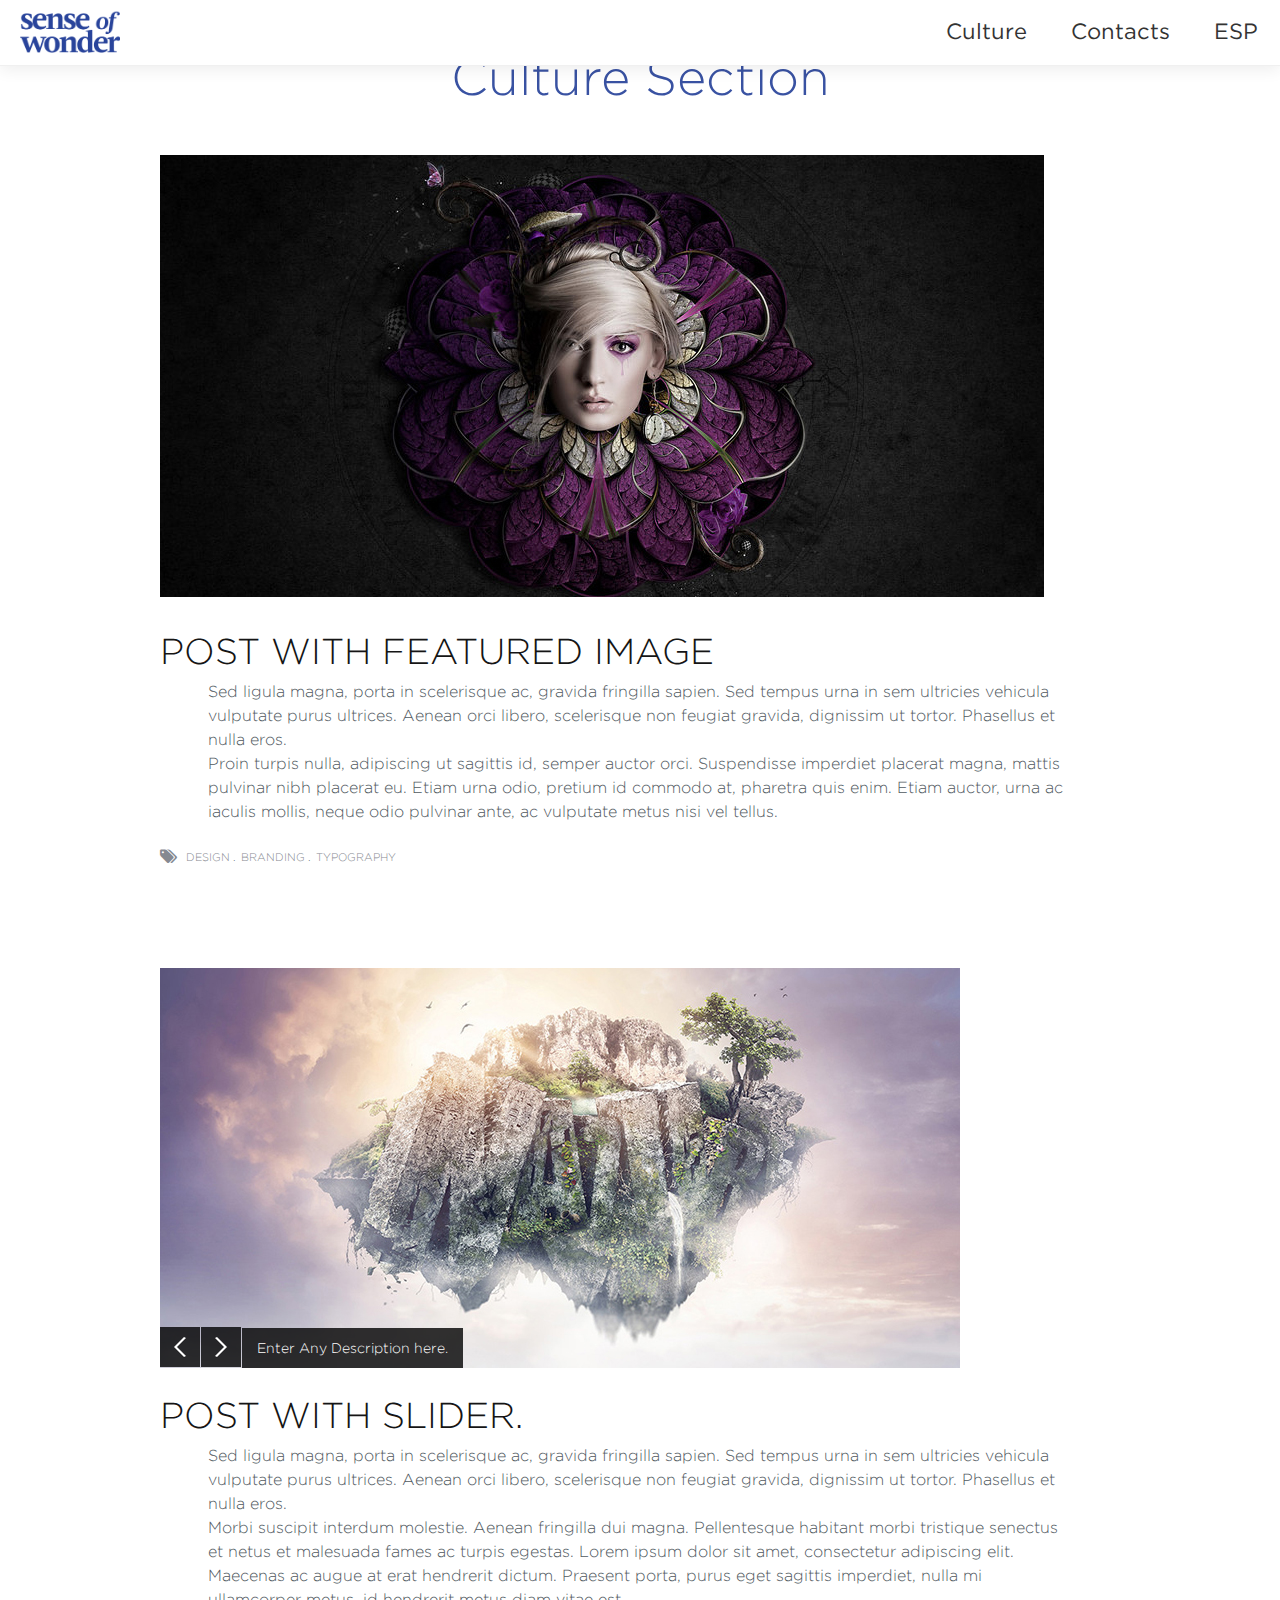
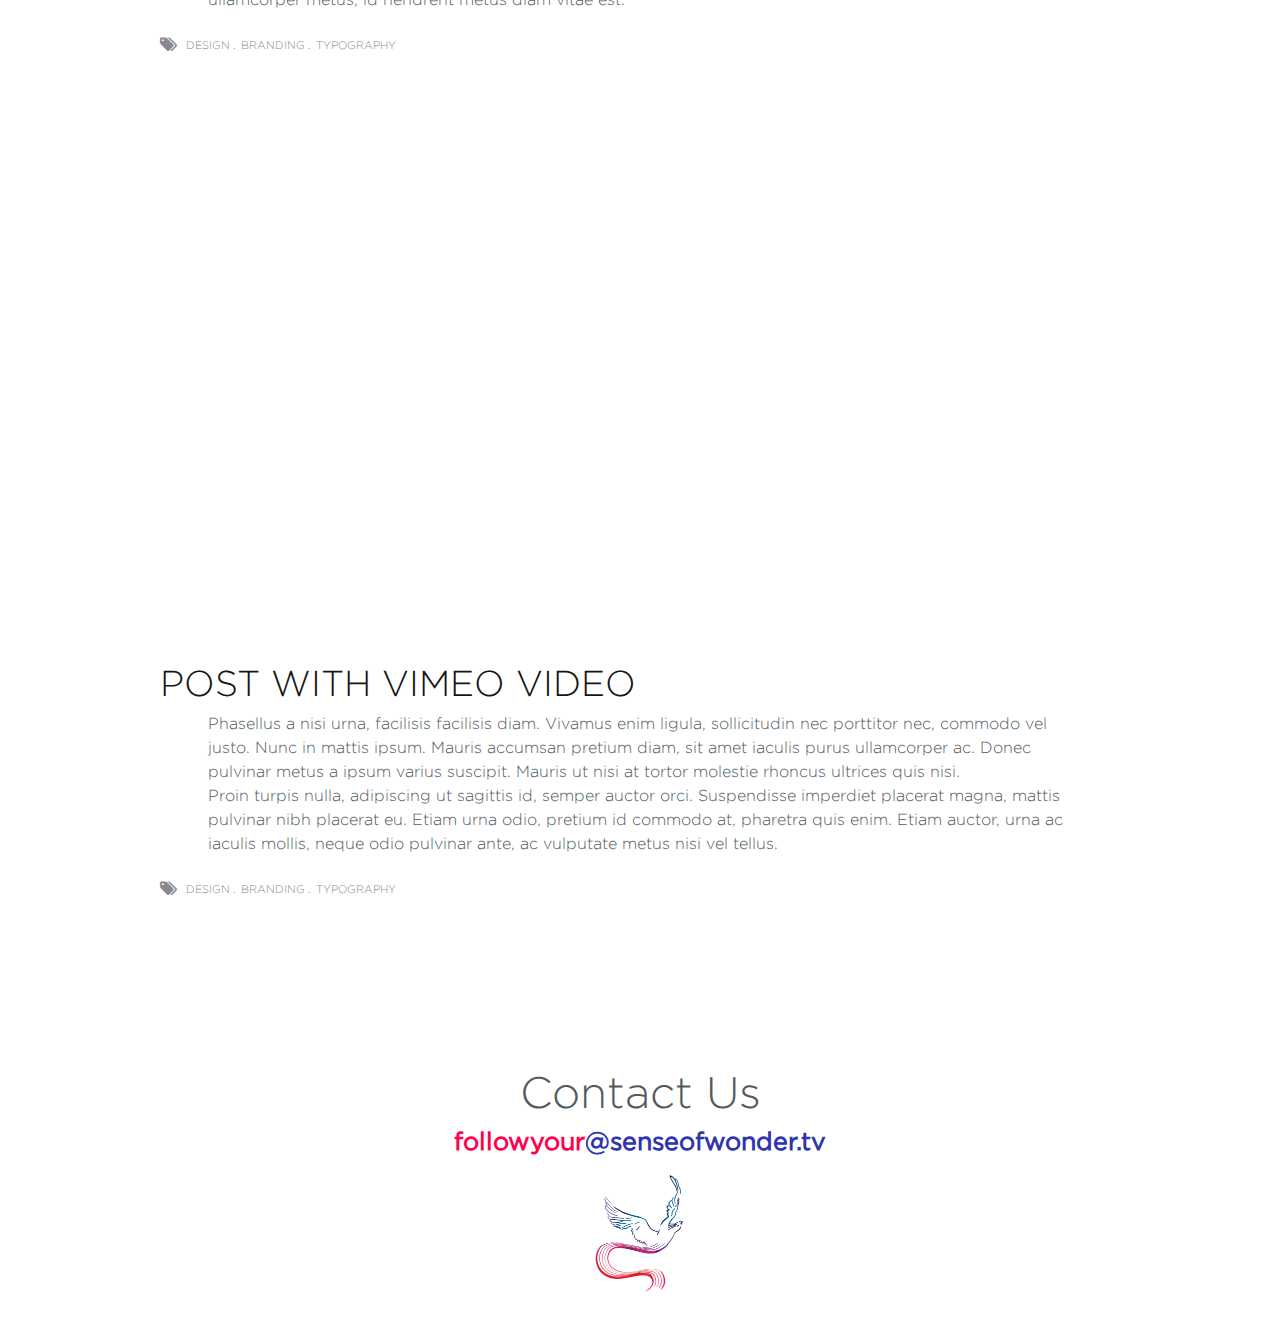
==== culture.html @ 4dbde171 "Adding assets for v2" ====
<!DOCTYPE HTML>
<!--[if lt IE 7]> <html class="no-js ie6 oldie" lang="en"> <![endif]-->
<!--[if IE 7]>    <html class="no-js ie7 oldie" lang="en"> <![endif]-->
<!--[if IE 8]>    <html class="no-js ie8 oldie" lang="en"> <![endif]-->
<!--[if gt IE 8]><!--> <html class="no-js" lang="en">  <!--<![endif]-->
	
	
	<head>
		
		<!-- META DATA -->
		<meta http-equiv="content-type" content="text/html;charset=UTF-8" />
		<meta charset="UTF-8">
		<title>Sense of Wonder</title>
		<meta name="viewport" content="width=device-width, initial-scale=1.0, maximum-scale=1.0, user-scalable=no"><link rel="shortcut icon" href="favicon.ico" type="image/x-icon">
		
		<!-- GOOGLE WEB FONTS INCLUDE -->
		<link href='http://fonts.googleapis.com/css?family=Oswald|Open+Sans:400,600' rel='stylesheet' type='text/css'>
		
		<!-- JARVIS THEME STYLESHEETS -->
		
		<link rel="stylesheet" href="css/skeleton.css" type="text/css">
		<link rel="stylesheet" href="css/reset.css" type="text/css">    
		<link rel="stylesheet" href="css/style.css" type="text/css">
		<link rel="stylesheet" href="css/social.css" type="text/css">             
		<link rel="stylesheet" href="css/flexslider.css" type="text/css">	
		<link rel="stylesheet" href="css/prettyPhoto.css" type="text/css" media="screen"/><!-- PrettyPhoto -->	
		<link rel="stylesheet" href="css/font-awesome.css" type="text/css"/><!-- PrettyPhoto -->  
		<link rel="stylesheet" href="css/shortcodes.css" type="text/css"/>    	
		<link rel="stylesheet" href="css/media.css"><!-- Media Queries -->
		<link rel="stylesheet" href="css/styles.css">
		<script src="js/responsive-nav.js"></script>
		
		
		
		
		
		
		<link id="layout_color" href="css/light.css" rel="stylesheet" type="text/css"/> 
		
		<link id="primary_color_scheme" href="css/colors/yellow.css" rel="stylesheet" type="text/css"/>      
		
		
		
		
	</head>
	
	<body class="multipage">
		
		<header>
			<div class="logo small">
				<a href="index.html"><img src="images/logo-header.png"  style="width:100px;     margin-top: 10px;   margin-bottom: 8px;" title="logo" alt="Logo"/></a>
			</div>
			<nav class="nav-collapse">
				<ul>
					<li class="menu-item"><a href="culture.html" data-scroll>Culture</a></li>
					<li class="menu-item"><a href="index.html#contact" data-scroll>Contacts</a></li>
					<li class="menu-item"><a href="#" data-scroll>ESP</a></li>
					
				</ul>
			</nav>
		</header>	
		
		<!-- START PAGE WRAP -->    
		
		<center><h1 style="margin-top:40px; margin-bottom:40px;color: #3952a2; font-size:50px;"> Culture Section</h1></center>
		
		
		<div class="container">		
			
			<div class="post">
				<div class="post-media">                   
					<a href="#"><img src="images/culture/blog1.jpg" alt="portfolio slider"></a>                    
				</div>
				
				<div class="post-title">
					<a href="blog-single.html">Post with Featured Image</a>
				</div>
				
				
				<div class="post-content">
					<p>Sed ligula magna, porta in scelerisque ac, gravida fringilla sapien. Sed tempus urna in sem ultricies vehicula vulputate purus ultrices. Aenean orci libero, scelerisque non feugiat gravida, dignissim ut tortor. Phasellus et nulla eros.</p>
					<p>Proin turpis nulla, adipiscing ut sagittis id, semper auctor orci. Suspendisse imperdiet placerat magna, mattis pulvinar nibh placerat eu. Etiam urna odio, pretium id commodo at, pharetra quis enim. Etiam auctor, urna ac iaculis mollis, neque odio pulvinar ante, ac vulputate metus nisi vel tellus.</p>
				</div>
				
				<div class="post-tags styled-list">
					<i class="icon-tags"></i>
					<ul>
						<li><a href="#">Design</a></li>
						<li><a href="#">Branding</a></li>
						<li><a href="#">Typography</a></li>
					</ul>
				</div>
				
			</div>
			
			
			<div class="post">
				<div class="post-media">                   
					<div class="flexslider">
						<ul class="slides">
							<li>
								<img src="images/culture/blog2.jpg" alt="portfolio slider" />
								<p class="flex-caption">Enter Any Description here.</p>
							</li>
							<li>
								<a href="#"><img src="images/blog/blog3.jpg" alt="portfolio slider" /></a>
								<p class="flex-caption">This image is wrapped in a link!</p>
							</li>
							<li>
								<img src="images/culture/blog4.jpg" alt="portfolio slider" />
							</li>
						</ul>
					</div>                     
				</div>                
				
				<div class="post-title">
					<a href="blog-single.html">Post with Slider.</a>
				</div>
				
				
				
				<div class="post-content">
					<p>Sed ligula magna, porta in scelerisque ac, gravida fringilla sapien. Sed tempus urna in sem ultricies vehicula vulputate purus ultrices. Aenean orci libero, scelerisque non feugiat gravida, dignissim ut tortor. Phasellus et nulla eros.</p>
					<p>Morbi suscipit interdum molestie. Aenean fringilla dui magna. Pellentesque habitant morbi tristique senectus et netus et malesuada fames ac turpis egestas. Lorem ipsum dolor sit amet, consectetur adipiscing elit. Maecenas ac augue at erat hendrerit dictum. Praesent porta, purus eget sagittis imperdiet, nulla mi ullamcorper metus, id hendrerit metus diam vitae est.</p>
				</div>
				
				<div class="post-tags">
					<i class="icon-tags"></i>
					<ul>
						<li><a href="#">Design</a></li>
						<li><a href="#">Branding</a></li>
						<li><a href="#">Typography</a></li>
					</ul>
				</div>
			</div>
			
			
			<div class="post">
				
				<div class="post-media">                   
					<iframe src="http://player.vimeo.com/video/56676680" frameborder="0" webkitallowfullscreen="" mozallowfullscreen="" allowfullscreen="" id="fitvid418701"></iframe>                     
				</div>                  
				<div class="post-title">
					<a href="blog-single.html">Post with Vimeo Video</a>
				</div>
				
				
				
				<div class="post-content">
					<p>Phasellus a nisi urna, facilisis facilisis diam. Vivamus enim ligula, sollicitudin nec porttitor nec, commodo vel justo. Nunc in mattis ipsum. Mauris accumsan pretium diam, sit amet iaculis purus ullamcorper ac. Donec pulvinar metus a ipsum varius suscipit. Mauris ut nisi at tortor molestie rhoncus ultrices quis nisi.</p>
					<p>Proin turpis nulla, adipiscing ut sagittis id, semper auctor orci. Suspendisse imperdiet placerat magna, mattis pulvinar nibh placerat eu. Etiam urna odio, pretium id commodo at, pharetra quis enim. Etiam auctor, urna ac iaculis mollis, neque odio pulvinar ante, ac vulputate metus nisi vel tellus.</p>
				</div>
				
				<div class="post-tags">
					<i class="icon-tags"></i>
					<ul>
						<li><a href="#">Design</a></li>
						<li><a href="#">Branding</a></li>
						<li><a href="#">Typography</a></li>
					</ul>
				</div>
			</div>	
			
		</div>
		
		
		
		
		
		
		<!-- START CONTACT SECTION -->
		<div id="contact" class="page">
			
			<div class="container">	
				<div class="row">	
					<div class="sixteen columns">            
						<!-- START TITLE -->	            
						<div class="title">
							<h2>Contact Us</h2>
							<div class="subtitle">
							<a href="mailto:followyour@senseofwonder.tv" target="_blank" <span style="color:#ff004b;">followyour</span><span style="color:#2f35ad;">@senseofwonder.tv</span></a>
						</div><!-- END SUBTITLE -->
					</div><!-- END TITLE -->  	
					
				</div><!-- END SIXTEEN COLUMNS -->  
			</div><!-- END ROW -->         
		</div><!-- END CONTAINER -->  	
		<!-- START LOGO -->	
		
		<img src="images/fenix.png"  style="width:100px; margin-top:-25px; margin-bottom:30px;"  />
		
		<!-- END LOGO -->
	</div><!-- END CONTAINER -->
	
</div>
<!-- END CONTACT SECTION -->		


</div><!-- END PAGE WRAP -->


<!-- END THEME PANEL -->       

<!-- JARVIS THEME SCRIPTS -->
<script type="text/javascript" src="ajax.googleapis.com/ajax/libs/jquery/1.8.2/jquery.min.js"></script>         
<script type="text/javascript" src="js/jquery.tweet.js"></script>         
<script type="text/javascript" src="js/jquery.form.js"></script>
<script type="text/javascript" src="js/jquery.queryloader2.js"></script>        
<script type="text/javascript" src="js/modernizr-2.6.2.min.js"></script>  
<script type="text/javascript" src="js/jquery.fitvids.js"></script>  
<script type="text/javascript" src="js/jquery.appear.js"></script>  
<script type="text/javascript" src="js/jquery.slabtext.min.js"></script>   
<script type="text/javascript" src="js/jquery.fittext.js"></script>   
<script type="text/javascript" src="js/jquery.easing.min.js"></script>
<script type="text/javascript" src="js/jquery.parallax-1.1.3.js"></script>
<script type="text/javascript" src="js/jquery.prettyPhoto.js"></script>
<script type="text/javascript" src="js/jquery.sticky.js"></script>
<script type="text/javascript" src="js/selectnav.min.js"></script>    
<script type="text/javascript" src="js/SmoothScroll.js"></script>   
<script type="text/javascript" src="js/jquery.flexslider-min.js"></script>    
<script type="text/javascript" src="js/isotope.js"></script>    
<script type="text/javascript" src="js/bootstrap-modal.js"></script>   
<script type="text/javascript" src="js/shortcodes.js"></script>     
<script type="text/javascript" src="js/scripts.js"></script>    
<script type="text/javascript" src="js/i18next.js"></script>  

<script src="js/fastclick.js"></script>
<script src="js/scroll.js"></script>
<script src="js/fixed-responsive-nav.js"></script>



</body>



</html>
---- css/skeleton.css ----
/*
* Skeleton V1.2
* Copyright 2011, Dave Gamache
* www.getskeleton.com
* Free to use under the MIT license.
* http://www.opensource.org/licenses/mit-license.php
* 6/20/2012
*/


/* Table of Contents
==================================================
    #Base 960 Grid
    #Tablet (Portrait)
    #Mobile (Portrait)
    #Mobile (Landscape)
    #Clearing */



/* #Base 960 Grid
================================================== */

    .container                                  { position: relative; width: 960px; margin: 0 auto; padding: 0; }
    .container .column,
    .container .columns                         { float: left; display: inline; margin-left: 10px; margin-right: 10px; }
    .row                                        { margin-bottom: 20px; }

    /* Nested Column Classes */
    .column.alpha, .columns.alpha               { margin-left: 0; }
    .column.omega, .columns.omega               { margin-right: 0; }

    /* Base Grid */
    .container .one.column,
    .container .one.columns                     { width: 40px;  }
    .container .two.columns                     { width: 100px; }
    .container .three.columns                   { width: 160px; }
    .container .four.columns                    { width: 220px; }
    .container .five.columns                    { width: 280px; }
    .container .six.columns                     { width: 340px; }
    .container .seven.columns                   { width: 400px; }
    .container .eight.columns                   { width: 460px; }
    .container .nine.columns                    { width: 520px; }
    .container .ten.columns                     { width: 580px; }
    .container .eleven.columns                  { width: 640px; }
    .container .twelve.columns                  { width: 700px; }
    .container .thirteen.columns                { width: 760px; }
    .container .fourteen.columns                { width: 820px; }
    .container .fifteen.columns                 { width: 880px; }
    .container .sixteen.columns                 { width: 940px; }

    .container .one-third.column                { width: 300px; }
    .container .two-thirds.column               { width: 620px; }

    /* Offsets */
    .container .offset-by-one                   { padding-left: 60px;  }
    .container .offset-by-two                   { padding-left: 120px; }
    .container .offset-by-three                 { padding-left: 180px; }
    .container .offset-by-four                  { padding-left: 240px; }
    .container .offset-by-five                  { padding-left: 300px; }
    .container .offset-by-six                   { padding-left: 360px; }
    .container .offset-by-seven                 { padding-left: 420px; }
    .container .offset-by-eight                 { padding-left: 480px; }
    .container .offset-by-nine                  { padding-left: 540px; }
    .container .offset-by-ten                   { padding-left: 600px; }
    .container .offset-by-eleven                { padding-left: 660px; }
    .container .offset-by-twelve                { padding-left: 720px; }
    .container .offset-by-thirteen              { padding-left: 780px; }
    .container .offset-by-fourteen              { padding-left: 840px; }
    .container .offset-by-fifteen               { padding-left: 900px; }



/* #Tablet (Portrait)
================================================== */

    /* Note: Design for a width of 768px */

    @media only screen and (min-width: 768px) and (max-width: 959px) {
        .container                                  { width: 768px; }
        .container .column,
        .container .columns                         { margin-left: 10px; margin-right: 10px;  }
        .column.alpha, .columns.alpha               { margin-left: 0; margin-right: 10px; }
        .column.omega, .columns.omega               { margin-right: 0; margin-left: 10px; }
        .alpha.omega                                { margin-left: 0; margin-right: 0; }

        .container .one.column,
        .container .one.columns                     { width: 28px; }
        .container .two.columns                     { width: 76px; }
        .container .three.columns                   { width: 124px; }
        .container .four.columns                    { width: 172px; }
        .container .five.columns                    { width: 220px; }
        .container .six.columns                     { width: 268px; }
        .container .seven.columns                   { width: 316px; }
        .container .eight.columns                   { width: 364px; }
        .container .nine.columns                    { width: 412px; }
        .container .ten.columns                     { width: 460px; }
        .container .eleven.columns                  { width: 508px; }
        .container .twelve.columns                  { width: 556px; }
        .container .thirteen.columns                { width: 604px; }
        .container .fourteen.columns                { width: 652px; }
        .container .fifteen.columns                 { width: 700px; }
        .container .sixteen.columns                 { width: 748px; }

        .container .one-third.column                { width: 236px; }
        .container .two-thirds.column               { width: 492px; }

        /* Offsets */
        .container .offset-by-one                   { padding-left: 48px; }
        .container .offset-by-two                   { padding-left: 96px; }
        .container .offset-by-three                 { padding-left: 144px; }
        .container .offset-by-four                  { padding-left: 192px; }
        .container .offset-by-five                  { padding-left: 240px; }
        .container .offset-by-six                   { padding-left: 288px; }
        .container .offset-by-seven                 { padding-left: 336px; }
        .container .offset-by-eight                 { padding-left: 384px; }
        .container .offset-by-nine                  { padding-left: 432px; }
        .container .offset-by-ten                   { padding-left: 480px; }
        .container .offset-by-eleven                { padding-left: 528px; }
        .container .offset-by-twelve                { padding-left: 576px; }
        .container .offset-by-thirteen              { padding-left: 624px; }
        .container .offset-by-fourteen              { padding-left: 672px; }
        .container .offset-by-fifteen               { padding-left: 720px; }
    }


/*  #Mobile (Portrait)
================================================== */

    /* Note: Design for a width of 320px */

    @media only screen and (max-width: 767px) {
        .container { width: 300px; }
        .container .columns,
        .container .column { margin: 0; }
        .container .one.column,
        .container .one.columns,
        .container .two.columns,
        .container .three.columns,
        .container .four.columns,
        .container .five.columns,
        .container .six.columns,
        .container .seven.columns,
        .container .eight.columns,
        .container .nine.columns,
        .container .ten.columns,
        .container .eleven.columns,
        .container .twelve.columns,
        .container .thirteen.columns,
        .container .fourteen.columns,
        .container .fifteen.columns,
        .container .sixteen.columns,
        .container .one-third.column,
        .container .two-thirds.column  { width: 300px; }

        /* Offsets */
        .container .offset-by-one,
        .container .offset-by-two,
        .container .offset-by-three,
        .container .offset-by-four,
        .container .offset-by-five,
        .container .offset-by-six,
        .container .offset-by-seven,
        .container .offset-by-eight,
        .container .offset-by-nine,
        .container .offset-by-ten,
        .container .offset-by-eleven,
        .container .offset-by-twelve,
        .container .offset-by-thirteen,
        .container .offset-by-fourteen,
        .container .offset-by-fifteen { padding-left: 0; }

    }


/* #Mobile (Landscape)
================================================== */

    /* Note: Design for a width of 480px */

    @media only screen and (min-width: 480px) and (max-width: 767px) {
        .container { width: 420px; }
        .container .columns,
        .container .column { margin: 0; }

        .container .one.column,
        .container .one.columns,
        .container .two.columns,
        .container .three.columns,
        .container .four.columns,
        .container .five.columns,
        .container .six.columns,
        .container .seven.columns,
        .container .eight.columns,
        .container .nine.columns,
        .container .ten.columns,
        .container .eleven.columns,
        .container .twelve.columns,
        .container .thirteen.columns,
        .container .fourteen.columns,
        .container .fifteen.columns,
        .container .sixteen.columns,
        .container .one-third.column,
        .container .two-thirds.column { width: 420px; }
    }


/* #Clearing
================================================== */

    /* Self Clearing Goodness */
    .container:after { content: "\0020"; display: block; height: 0; clear: both; visibility: hidden; }

    /* Use clearfix class on parent to clear nested columns,
    or wrap each row of columns in a <div class="row"> */
    .clearfix:before,
    .clearfix:after,
    .row:before,
    .row:after {
      content: '\0020';
      display: block;
      overflow: hidden;
      visibility: hidden;
      width: 0;
      height: 0; }
    .row:after,
    .clearfix:after {
      clear: both; }
    .row,
    .clearfix {
      zoom: 1; }

    /* You can also use a <br class="clear" /> to clear columns */
    .clear {
      clear: both;
      display: block;
      overflow: hidden;
      visibility: hidden;
      width: 0;
      height: 0;
    }
---- css/style.css ----
@import url(http://fonts.googleapis.com/css?family=Open+Sans:300italic,400italic,600italic,700italic,800italic,400,300,700,800);
/*--------------------------------------------------------
	Resets
--------------------------------------------------------*/
html, body {
	height: 100%;
}
html, body, div, span, applet, object, iframe, h1, h2, h3, h4, h5, h6, p, blockquote, pre, a, abbr, acronym, address, big, cite, code, del, dfn, em, img, ins, kbd, q, s, samp, small, strike, strong, sub, sup, tt, var, b, u, i, center, dl, dt, dd, ol, ul, li, fieldset, form, label, legend, table, caption, tbody, tfoot, thead, tr, th, td, article, aside, canvas, details, embed, figure, figcaption, footer, header, hgroup, menu, nav, output, ruby, section, summary, time, mark, audio, video {
	margin: 0;
	padding: 0;
	border: 0;
	font-size: 100%;
	font: inherit;
	vertical-align: baseline;
}
article, aside, details, figcaption, figure, footer, header, hgroup, menu, nav, section {
	display: block;
}
body {
	line-height: 1.5;
}
ol, ul {
	list-style: none;
}
blockquote, q {
	quotes: none;
}
blockquote:before, blockquote:after, q:before, q:after {
	content: '';
	content: none;
}
table {
	border-collapse: collapse;
	border-spacing: 0;
}
/*--------------------------------------------------------
	BEGIN THEME STYLESHEET
--------------------------------------------------------*/
@font-face {
	font-family: 'BebasNeueRegular';
	src: url('../fonts/BebasNeue-webfont.eot');
	src: url('../fonts/BebasNeue-webfontd41d.eot?#iefix') format('embedded-opentype'), url('../fonts/BebasNeue-webfont.woff') format('woff'), url('../fonts/BebasNeue-webfont.ttf') format('truetype'), url('../fonts/BebasNeue-webfont.svg#BebasNeueRegular') format('svg');
	font-weight: normal;
	font-style: normal;
}


/********************	FONTS	********************/
@font-face {
	font-family:'Gotham-Thin';
	src: url('../fonts/Gotham-Thin.eot');
	src: local('☺'), url('../fonts/Gotham-Thin.woff') format('woff'), url('../fonts/Gotham-Thin.ttf') format('truetype'), url('../fonts/Gotham-Thin.svg') format('svg');
	font-weight: normal;
	font-style: normal;
}
@font-face {
	font-family:'Gotham-ThinItalic';
	src: url('../fonts/Gotham-ThinItalic.eot');
	src: local('☺'), url('../fonts/Gotham-ThinItalic.woff') format('woff'), url('../fonts/Gotham-ThinItalic.ttf') format('truetype'), url('../fonts/Gotham-ThinItalic.svg') format('svg');
	font-weight: normal;
	font-style: normal;
}

@font-face {
	font-family:'Gotham-Light';
	src: url('../fonts/Gotham-Light.eot');
	src: local('☺'), url('../fonts/Gotham-Light.woff') format('woff'), url('../fonts/Gotham-Light.ttf') format('truetype'), url('../fonts/Gotham-Light.svg') format('svg');
	font-weight: normal;
	font-style: normal;
}
@font-face {
	font-family:'Gotham-LightItalic';
	src: url('../fonts/Gotham-LightItalic.eot');
	src: local('☺'), url('../fonts/Gotham-LightItalic.woff') format('woff'), url('../fonts/Gotham-LightItalic.ttf') format('truetype'), url('../fonts/Gotham-LightItalic.svg') format('svg');
	font-weight: normal;
	font-style: normal;
}
@font-face {
	font-family:'Gotham-Book';
	src: url('../fonts/Gotham-Book.eot');
	src: local('☺'), url('../fonts/Gotham-Book.woff') format('woff'), url('../fonts/Gotham-Book.ttf') format('truetype'), url('../fonts/Gotham-Book.svg') format('svg');
	font-weight: normal;
	font-style: normal;
}

@font-face {
	font-family:'Gotham-Medium';
	src: url('../fonts/Gotham-Medium.eot');
	src: local('☺'), url('../fonts/Gotham-Medium.woff') format('woff'), url('../fonts/Gotham-Medium.ttf') format('truetype'), url('../fonts/Gotham-Medium.svg') format('svg');
	font-weight: normal;
	font-style: normal;
}

}
@font-face {
	font-family:'Gotham-Bold';
	src: url('../fonts/Gotham-Bold.eot');
	src: local('☺'), url('fonts/Gotham-Bold.woff') format('woff'), url('fonts/Gotham-Bold.ttf') format('truetype'), url('fonts/Gotham-Bold.svg') format('svg');
	font-weight: normal;
	font-style: normal;
}




::-moz-selection {
	background: #ff004b;
	color: white;
}
::selection {
	background: #ff004b;
	color: white;
}
a, a:visited, a:hover {
	outline: none;
}
body {
	background: white;
	font-family:'Gotham-Light';
	font-weight: 300;
	color: #515A5F;
	-webkit-font-smoothing: antialiased;
	-webkit-text-size-adjust: 100%;
	overflow-x: hidden;
}
.embed-container {
	position: relative;
	padding-bottom: 56.25%; /* 16/9 ratio */
	padding-top: 30px; /* IE6 workaround*/
	height: 0;
	overflow: hidden;
}
.embed-container iframe, .embed-container object, .embed-container embed {
	position: absolute;
	top: 0;
	left: 0;
	width: 100%;
	height: 100%;
}
img.responsive {
	width: 100%;
	height: auto;
}
.hidden {
	display: none;
}
em {
	font-style: italic;
}
strong {
	font-weight: bold;
}
small {
	font-size: 80%;
}
hr {
	border: solid #eeeeee;
	border-width: 1px 0 0;
	clear: both;
	margin: 10px 0 30px;
	height: 0;
}
pre {
	height: auto;
	font-family: Consolas, monospace;
	border: 1px solid #f0f0f0;
	background: #fafafa;
	padding: 10px 20px;
	-moz-border-radius: 2px;
	-webkit-border-radius: 2px;
	border-radius: 2px;
	margin: 0 0 20px 0;
	overflow-x: auto;
}
.hidden {
	display: none !important
}
.responsive img, .responsive iframe, .responsive object, .responsive embed {
	width: 100%;
	width: 100%;
	height: auto;
}
/*==== Anchor Links ====*/
img {
	max-width: 100%;
	height: auto;
}
a {
	color: #ff004b;
	text-decoration: none;
	outline: 0;
	-webkit-transition: all 0.2s ease;
	-moz-transition: all 0.2s ease;
	-ms-transition: all 0.2s ease;
	-o-transition: all 0.2s ease;
	transition: all 0.2s ease;
}
.highlight {
	color:#ff2365;;
}
a:hover, a:focus {
	color: #666666;
}
a:focus {
	outline: none;
	outline-offset: 0;
}
p a, p a:visited {
	line-height: inherit
}
/*==== Lists ====*/
ul, ol {
	margin-bottom: 20px
}
ul {
	list-style: none;
}
ul.styled-list {
	padding: 0;
}
ol, ul {
	margin: 0;
	padding: 0 0 0 30px;
}
ol {
	list-style: decimal
}
ul li ul, ol li ul, ol li ul, ol li ol {
	margin-bottom: 0
}
.left {
	float: left;
}
.right {
	float: right;
}
.alignleft {
	text-align: left;
}
.alignright {
	text-align: right;
}
.aligncenter {
	text-align: center;
	display: block;
}
/*--------------------------------------------------------
	/* TYPOGRAPHY
--------------------------------------------------------*/

h1, h2, h3, h4, h5, h6 {
	
	font-weight: 400;
	margin-bottom: 10px;
}
body #load {
	width: 100%;
	height: 100%;
	position: fixed;
	overflow: hidden;
	z-index: 1001;
	background-color: #ffffff;
}
#qLpercentage {
	font-family:'Gotham-Light';
	font-size: 60px !important;
	line-height: 1;
}
h1 {
	font-family: font-family:'Gotham-Light';
	font-size: 80px;
	
	position: relative;
	margin-bottom: 0px;
}
h2 {
	font-family: font-family:'Gotham-Light';
	font-size: 44px;
	
	position: relative;
}
h3 {
	font-family: font-family:'Gotham-Light';
	font-size: 30px;
}
h4 {
	font-family: 'Gotham-Light';
	font-size: 22px;
}
h5 {
	font-family: 'Gotham-Light';
	font-size: 20px;
}
h6 {
	font-family: 'Gotham-Light';
	font-size: 18px;
}
p {
	margin-bottom: 10px;
}
p.lead {
	font-family: 'Gotham-Light';
	font-size: 16px;
	line-height: 1.2;
	padding: 0;
	margin-bottom: 20px;
	position: relative;
	z-index: 1;
	font-weight: 600;
}
/*--------------------------------------------------------
	/* MENU STYLING
--------------------------------------------------------*/

nav {
	width: 100%;
	position: relative;
	z-index: 1000;
	opacity: 0;
	filter: alpha(opacity=0);
}
body.multipage nav {
	opacity: 1;
	filter: alpha(opacity=100);
}
/*== DARK NAVIGATION ==*/
nav.dark {
	background: #151515;
	border-bottom: 1px solid #000000;	
}
/*== LIGHT NAVIGATION ==*/
nav.light {
	background: #ffffff;
	box-shadow: 0px 4px 15px rgba(0,0,0,0.07);
	border-bottom: 1px solid #f0f0f0;
	transition: all 0.5s;
	-moz-transition: all 0.5s;
	-webkit-transition: all 0.5s;
	-o-transition: all 0.5s;
}
nav.light.sticky {
	background: #ffffff;
	background: rgba(255,255,255,0.95);
}


/*== TRANSPARENT NAVIGATION ==*/
nav.transparent {
	background: transparent;
	border-bottom: 1px solid transparent;	
	box-shadow: none;
	position:fixed;
	width:100%;
	top:0;	
}

nav.transparent a {
	color:#ffffff;
}

nav.transparent.scroll {
	background: #ffffff;
	background: rgba(255,255,255,0.95);
}
nav.transparent.scroll a {
	color: #515A5F;
}


nav .container .four.columns {
	float: left;
	width: auto
}
nav .container .twelve.columns {
	float: right;
	width: auto
}
.main-menu, .logo {
	height: 50px;
	display: table-cell;
	vertical-align: middle;
}
.main-menu.large, .logo.large {
	height: 80px;
}
.logo a {
	display: block;
	margin: auto;
}
.main-menu li {
	display: inline;
	margin-left: 30px;
}
.main-menu a {
	font-family:'Gotham-Book';
	font-size: 22px;
	color: white;
	text-decoration: none;
	
}
nav.light .main-menu a {
	color: inherit;
}
nav.light .main-menu a:hover, nav.dark .main-menu a:hover {
	color: #ff004b;
	transition: color 0.5s;
	-moz-transition: color 0.5s;
	-webkit-transition: color 0.5s;
	-o-transition: color 0.5s;
}
nav.light .main-menu li.active a, nav.dark .main-menu li.active a {
	color: #ff004b;
}
.main-menu a i {
	margin-right: 3px;
	font-size: 22px;
}
/*== ICONIC NAVIGATION ==*/
.main-menu.iconic li {
	margin-left: 40px;
}
.main-menu.iconic a {
	display: inline-block;
}
.main-menu.iconic a i {
	font-size: 25px;
	display: block;
	text-align: center;
	margin: 8px auto 4px;
}
.selectnav {
	display: none;
}

/*-----------------------------------------------------------------------------------*/
/*	HOME 1 STYLING
/*-----------------------------------------------------------------------------------*/
.home-text-wrapper {
	display: table-cell;
	vertical-align: middle;
	margin: auto;
}

.home1 .slabtextdone {
	color: #ffffff;
}
.home1 .slabtextdone .slabtext.second-child {
	background: #ff004b;
	padding: 15px 10px 0;
	display: inline-block;
	width: auto;
	margin-left: -10px;
	color: #000000;
	margin-bottom: 10px;
}
.home1.home-gradient .slabtextdone .slabtext.second-child {
	background: none;
}
/*-----------------------------------------------------------------------------------*/
/*	HOME 2 STYLING
/*-----------------------------------------------------------------------------------*/

.home-slide .home-slide-content {
	font-family: font-family:'Gotham-Light';
	font-size: 90px;
	text-transform: uppercase;
	position: relative;
	margin-bottom: 0px;
	text-align: center;
	line-height: 1;
}
.home-parallax .home-slide-content {
	padding: 55px 10px 50px;	
	background: rgba(0, 0, 0, 0.3);
	-ms-filter:progid:DXImageTransform.Microsoft.gradient(startColorstr=#4C000000, endColorstr=#4C000000);
	filter:progid:DXImageTransform.Microsoft.gradient(startColorstr=#4C000000, endColorstr=#4C000000);	
	color: #ffffff;
}
.home-gradient .home-slide-content {
	color: #ffffff;
}
.home-gradient .highlight {
	color: inherit;
}
/*-----------------------------------------------------------------------------------*/
/*	HOME 3 STYLING
/*-----------------------------------------------------------------------------------*/

.home3 .home-text-wrapper .container {
	width: 500px;
	height: 500px;
	border-radius: 50%;
	background: rgba(0, 0, 0, 0.81);
	text-align: center;
	-webkit-transition: all 0.4s ease-in-out;
	-moz-transition: all 0.3s ease;
	-o-transition: all 0.3s ease;
	transition: all 0.3s ease;
	box-shadow: 0px 0px 0px 10px rgba(255, 255, 255, 0.24);
	overflow: hidden;
}

.home3 .home-text-wrapper .container.no-safari {
	-webkit-backface-visibility: hidden;
	backface-visibility: hidden;
}
.home3 .home-quote {
	-webkit-transition: all 0.3s ease-in-out;
	-moz-transition: all 0.3s ease-in-out;
	-o-transition: all 0.3s ease-in-out;
	-ms-transition: all 0.3s ease-in-out;
	transition: all 0.3s ease-in-out;
	display: table-cell;
	vertical-align: middle;
	height: inherit;
	text-align: center;
	width: inherit;
	overflow: hidden;
	color: white;
}
.home3 .slabtextdone {
	color: #ffffff;
}
.home3 .slabtextdone .slabtext.second-child {
	display: inline-block;
	width: auto;
	color: #ff004b;
	text-shadow: none;
	overflow: hidden;
}
.home3 .home-text-wrapper .container:hover {
	-webkit-transform: scale(1.09);
	-moz-transform: scale(1.09);
	-o-transform: scale(1.09);
	-ms-transform: scale(1.09);
	transform: scale(1.09);
	box-shadow: 0px 0px 0px 15px rgba(255, 255, 255, 0.24);
	-webkit-transform-style: preserve-3d;
	overflow: hidden;
}
.home3#home h1 {
	font-size: 30px;
	overflow: hidden;
	margin: 0 50px;
}
/*-----------------------------------------------------------------------------------*/
/*	HOME 4 STYLING
/*-----------------------------------------------------------------------------------*/

.home4 .slabtextdone {
	text-shadow: none;
}
.home4 .home-quote {
	padding: 10px 10px 0;
	background: rgba(255, 255, 255, 0.63);
	-ms-filter:progid:DXImageTransform.Microsoft.gradient(startColorstr=#4Cffffff, endColorstr=#4Cffffff);
	filter:progid:DXImageTransform.Microsoft.gradient(startColorstr=#4Cffffff, endColorstr=#4Cffffff);	
	box-shadow: 0px 0px 0px 10px rgba(255, 255, 255, 0.32);
	-webkit-transition: all 0.3s ease-in-out;
	-moz-transition: all 0.3s ease-in-out;
	-o-transition: all 0.3s ease-in-out;
	-ms-transition: all 0.3s ease-in-out;
	transition: all 0.3s ease-in-out;
}
.home4.home-gradient .home-quote {
	background: #ffffff;
}
.home4 .home-quote:hover {
	box-shadow: 0px 0px 0px 20px rgba(255, 255, 255, 0.32);
}
.home4 .slabtextdone .slabtext.second-child {
	background: #ff004b;
	padding: 15px 10px 0;
	display: inline-block;
	width: auto;
	margin-left: -10px;
	color: #ffffff;
}
/*-----------------------------------------------------------------------------------*/
/*	HOME 5 STYLING
/*-----------------------------------------------------------------------------------*/

#home.home-fullscreenslider {
	background: url(../images/pattern.png);
	position: relative;
	overflow: hidden;
	height: 100%;
}
#home.home-fullscreenslider .container {
	height: 100%;
}
/*--------------------------------------------------------
	/* PARALLAX STYLING
--------------------------------------------------------*/
.parallax {
	width: 100%;
	height: 400px;
	position: relative;
	overflow: hidden;
	background: #f8f8f8;
	color: #ffffff;
	z-index:0;
}
.parallax .container {
	display: table;
	overflow:hidden;
}
.parallax .parallax-content, .parallax .overlay {
	height: 400px;
}
.parallax-content {
	display: table-cell;
	vertical-align: middle;
	text-align: center;
	overflow:hidden;
}
.overlay {
	background: url(../images/pattern.png);
	width: 100%;
	position: absolute;
	overflow:hidden;
}
.parallax-bg {
	width: 100%;
	height: 100%;
	margin: 0 auto;
	position: absolute;
	background-size: cover;
	background-attachment: fixed;
	background-repeat: repeat-y;
	background-position: top center;
}
/*--------------------------------------------------------
	/* PARALLAX SECTION 1
--------------------------------------------------------*/
.bg1 {
	background-image: url(../images/parallax/parallax1.jpg);
}
p.quote {
	font-family: font-family:'Gotham-Light';
	font-size: 48px;
	line-height: 1;
	margin-bottom: 20px;
	color: white;
	text-align: center;
	text-transform: uppercase;
	z-index: 200;
	margin: 0 5%;
}
.quote i {
	font-size: 25px;
	display: inline-table;
	vertical-align: top;
	margin: 0 5px;
}
.parallax .quote i {
	color: #ff004b;
}
.quote-author {
	height: 24px;
	width: auto;
	font-size: 17px;
	font-weight: 600;
	color: #ffffff;
	position: relative;
	margin-top: 25px;
	z-index: 200;
	font-style: italic;
	text-align: center;
}
/*--------------------------------------------------------
	/* PARALLAX SECTION 2
--------------------------------------------------------*/

.bg2 {
	background-image: url(../images/parallax/parallax2.jpg);
}
.twitter-slider {
	width: 85%;
	margin: 0 auto !important;
}
#twitter-feed {
	text-align: center;
	padding: 10px 0;
}
#twitter-feed li {
	margin-bottom: 20px;
	
}
.twitter-feed-icon i {
	font-size: 22px;
	width: 23px;
	color: #ffffff;
	display: inline-block;
	padding: 17px;
	background: #ff004b;
	border-radius: 50%;
	box-shadow: 0px 0px 0px 4px rgb(255, 255, 255);
}
.twitter-author {
	text-transform: uppercase;
	font-family: font-family:'Gotham-Light';
	font-size: 25px;
}
#twitter-feed ul.slides > li {
	font-family: 'Oswald', sans-serif;
	font-size: 20px;
	color: #ffffff;
	line-height: 1.4;
	margin: 5px auto 30px;
	padding: 15px 0;
	border-top: 1px solid rgba(255, 255, 255, 0.30);
	border-bottom: 1px solid rgba(255, 255, 255, 0.30);
}

.twitter#twitter-feed {
	text-align: left;
}
.twitter ul {
	padding:0;
}
.twitter .twitter-feed-icon i {
	display: none;
}
.twitter .twitter-author {
	display: none;
}
.twitter li {
	font-family: 'HelveticaNeue Light', sans-serif;
	font-size: 13px;
	color: inherit;
	width: auto;
	line-height: inherit;
	margin-bottom: 20px;
	padding: 0px;
	border: none;
}

/*--------------------------------------------------------
	/* PARALLAX SECTION 3
--------------------------------------------------------*/

.bg3 {
	background-image: url(../images/parallax/parallax3.jpg);
}
.testimonial-slider {
	position: relative;
	width: 85%;
	margin: 0 auto !important;
}
.testimonial-slider ul {
	text-align: center;
	padding: 10px 0;
}
.testimonial-icon i {
	font-size: 22px;
	width: 23px;
	color: #ffffff;
	display: inline-block;
	padding: 17px;
	background: #ff004b;
	border-radius: 50%;
	box-shadow: 0px 0px 0px 4px rgb(255, 255, 255);
}
.testimonial-slide .client-testimonial {
	font-size: 13px;
	font-family: 'Oswald', sans-serif;
	font-size: 16px;
	color: white;
	line-height: 1.67;
	margin: 5px auto 10px;
	padding: 15px;
	border-top: 1px solid rgba(255, 255, 255, 0.30);
	border-bottom: 1px solid rgba(255, 255, 255, 0.30);
}
.client-info {
	color: rgb(255, 255, 255);
	font-size: 14px;
	font-weight: 600;
	margin-bottom: 20px;
	font-style: italic;
}
.client-info:before, .client-info:after {
	content: '--';
	margin: 0 3px;
}
/*--------------------------------------------------------
	/* PARALLAX SECTION 4
--------------------------------------------------------*/

.bg4 {
	background-image: url(../images/parallax/parallax4.jpg);
}
/*--------------------------------------------------------
	/* COLOR BLOCK SECTION
--------------------------------------------------------*/

.color-block {
	width: 100%;
	height: 450px;
	background-color: #ff004b;
	background: -moz-radial-gradient(center center, circle cover, #ff004b 0%, #E2BE01 100%);
	background: -webkit-radial-gradient(center center, circle cover, #ff004b 0%, #E2BE01 100%);
	background: -o-radial-gradient(center center, circle cover, #ff004b 0%, #E2BE01 100%);
	background: -ms-radial-gradient(center center, circle cover, #ff004b 0%, #E2BE01 100%);
	background: radial-gradient(center center, circle cover, #ff004b 0%, #E2BE01 100%);
	position: relative;
	overflow: hidden;
	color: #ffffff;
}
.color-block .parallax-bg {
	display: none;
}
.color-block .container {
	display: table;
}
.color-block-content {
	height: 450px;
	display: table-cell;
	vertical-align: middle;
	text-align: center;
}
.color-block a, .color-block .quote i, .color-block .quote-author, .color-block .twitter-date a, .color-block .twitter-author a, .color-block .testimonial-slider .title span, .color-block .client-info {
	color: #000000;
}
/*--------------------------------------------------------
	/* PAGE SECTIONS
--------------------------------------------------------*/

.page {
	padding: 60px 0;
	position: relative;
	background: #ffffff;
	text-align:center;
	z-index:6;
	overflow:hidden;
}
.page.multipage {
	text-align: left;
	padding: 30px 0 0;
}
.page.multipage .copyright {
	text-align: center;
}
#team.page {
	position:static;
}
/*======== TITLE SECTION ========*/

.title {
	text-align: center;
}
.title h1 {
	line-height: 0.8;
	margin-bottom: 20px;
	line-height: 0.8;
	display: inline-block;
	padding: 10px 10px 3px;
	color: #333;
	
}
.multipage .title h1 {
	margin: 60px 0 40px;
	line-height: 0.8;
}
.subtitle {
	font-family: 'Gotham-Book','Open Sans', "Times New Roman", Times, serif;
	font-size: 25px;
	line-height: 1.2;
	padding: 0;
	margin-bottom: 20px;
	position: relative;
	z-index: 1;
	font-weight: 700;
	color: #29449b;
	
}


/*======== HOME SECTION ========*/	
#home {
	position: relative;
	overflow: hidden;
	height: 100%;
	width: 100%;
	display: table;
	color: #010101;
	z-index:10;
}
.home-gradient {
	background-color: #ff004b;
	background: -moz-radial-gradient(center center, circle cover, #ff004b 0%, #E2BE01 100%);
	background: -webkit-radial-gradient(center center, circle cover, #ff004b 0%, #E2BE01 100%);
	background: -o-radial-gradient(center center, circle cover, #ff004b 0%, #E2BE01 100%);
	background: -ms-radial-gradient(center center, circle cover, #ff004b 0%, #E2BE01 100%);
	background: radial-gradient(center center, circle cover, #ff004b 0%, #E2BE01 100%);
}
.home-parallax {
	background: url(../images/parallax/parallax4.jpg) fixed;
	background-size: cover;
	background-position: center top;
	background-color: #ff004b;
}
/*======== HOME LOGO ========*/	
#home h1 {
	font-size: 60px;
}
.home-logo, .home-logo-text {
	margin: 30px 0 100px;
	position: relative;
	display: block;
	text-align: center;
	width: 100%;
}
.home-fullscreenslider .home-logo, .home-fullscreenslider .home-logo-text {
	margin: 60px 0 100px;
	font-size: 80px;
}
.home-logo-text a {
	font-family: font-family:'Gotham-Light';
	font-size: 60px;
	text-transform: uppercase;
	position: relative;
	margin-bottom: 0px;
	text-align: center;
	line-height: 1;
	padding: 5px 25px 0;
	border: 5px solid;
	color: inherit;
}
.home-logo-text.light a {
	color: rgba(255,255,255,0.9);
}
.home-logo-text a:hover {
	color: #ffffff;
}
.slabtextdone {
	line-height: 0.8;
	color: #020202;
	text-shadow: 0px 4px 15px rgba(0, 0, 0, 0.4);
}
.slabtexted .slabtext {
	display: -moz-inline-box;
	display: inline-block;
	white-space: nowrap;
}
.slabtextinactive .slabtext {
	display: inline;
	white-space: normal;
	font-size: 1em !important;
	letter-spacing: inherit !important;
	word-spacing: inherit !important;
	*letter-spacing:0 !important;
	*word-spacing:0 !important;
}
.slabtextdone .slabtext {
	display: block;
}
/*=== PORTFOLIO SECTION ===*/

#portfolio {
	padding-bottom: 0;
}
/*==== PORTFOLIO FILTERS ====*/

#filters {
	margin-top:50px;
	margin-bottom: 0px;
	text-align: center;
	display: block;
	float: none;
	z-index: 2;
	position: relative;
}
#filters ul {
	margin: 0;
	list-style: none;
	padding: 0;
	color: #29449b;
}
#filters ul li {
	display: inline-block;
}
#filters ul li a {
	display: block;
	float: left;
	padding: 2px 5px;
	color: inherit;
	margin-right: 5px;
	margin-bottom: 5px;
	font-weight: bold;
}
#filters ul li a h3 {
	font-size: 18px;
	padding: 2px 6px 0px;
	border: 2px solid;
}
#filters ul li a:hover h3, #filters ul li a.active h3 {
	color: #FFD600;
}
/*==== PORTFOLIO AJAX NAVIGATION =====*/
#project-navigation {
	width: 100%;
	height: 40px;
	position: absolute;
	top: 10px;
	left: 0;
	margin: 0;
	z-index: 1;
}
#project-navigation ul {
	float: none;
	margin: 0;
	list-style: none;
	display: none;
	padding: 0;
}
#project-navigation ul li#prevProject a {
	background: url(../images/arrow_left.png) center center no-repeat;
	float: right;
	margin-right: 64px;
}
#project-navigation ul li#nextProject a {
	background: url(../images/arrow_right.png) center center no-repeat;
	float: right;
	margin-right: 10px;
}
#project-navigation ul li#prevProject a, #project-navigation ul li#nextProject a {
	background-color: #151515;
	background-size: 30px;
}
#project-navigation ul li a {
	width: 40px;
	height: 40px;
	float: left;
	-webkit-border-radius: 3px;
	-moz-border-radius: 3px;
	border-radius: 3px;
	-webkit-transition: all 0.3s ease-in-out;
	-moz-transition: all 0.3s ease-in-out;
	-o-transition: all 0.3s ease-in-out;
	-ms-transition: all 0.3s ease-in-out;
	transition: all 0.3s ease-in-out;
}
#project-navigation ul li#prevProject a:hover, #project-navigation ul li#nextProject a:hover {
	background-color: #FFD600;
}
#project-navigation ul li a:hover {
	background-color: #FFD600;
}
#project-navigation ul li a.disabled, #project-navigation ul li a.disabled:hover {
	cursor: default;
	background-color: rgba(0,0,0,0.2) !important;
}
/*=== PROJECT CLOSE ===*/
#closeProject {
	top: 10px;
	position: absolute;
	right: 62px;
	z-index: 1;
}
#closeProject a {
	width: 40px;
	height: 40px;
	position: absolute;
	right: 0px;
	display: none;
	background: #151515;
	text-align: center;
	-webkit-border-radius: 3px;
	-moz-border-radius: 3px;
	border-radius: 3px;
}
#closeProject a:hover {
	background: #FFD600;
}
#closeProject a i {
	font-size: 14px;
	color: #ffffff;
	line-height: 40px;
	display: inline-table;
	vertical-align: middle;
}
#ajax-section {
	position: relative;
	padding: 0;
	background: #f8f8f8;
	text-align: left;
}
#ajax-section #loader {
	width: 100%;
	height: 20px;
	display: none;
	position: absolute;
	top: -30px;
}
#ajax-section #loader.projectError {
	text-align: center;
	height: auto !important;
	background-position: top center;
}
#ajax-section #loader.projectError p {
	display: none;
	padding-top: 16px;
}
#ajax-section #loader {
	background: url(../images/loader.gif) center center no-repeat;
}
#ajax-section #loader.projectError p {
	color: #666 !important;
}
#ajax-content-outer {
	width: 100%;
	overflow: hidden;
	position: relative;
}
#ajax-content-inner {
	float: left;
	height: 0;
	opacity: 0;
}
#ajaxpage {
	float: left;
	display: block;
}
.project-media {
	margin-top: 70px;
	margin-bottom: 30px;
	overflow: hidden;
	display: block;
}
.project-info {
	margin-top: 60px;
	margin-bottom: 30px;
}
.project-info {
	height: auto;
	float: left;
	margin-bottom: 30px;
}
.project-description, .project-details {
	margin-bottom: 30px;
}
.project-description h3, .project-details h3 {
	margin-bottom: 10px;
}
.project-details p {
	border-bottom: 1px solid #e8e8e8;
	padding-bottom: 7px;
}
.project-details p span {
	font-weight: bold;
}
/*==== PORTFOLIO GRID ====*/
#portfolio-wrap {
	position: relative;
	padding: 0;
	width: 100.1%;
	margin: 0 auto;
	display: block;
}
#portfolio-wrap .one-third {
	margin: 0;
	overflow: hidden;
	line-height: 0;
	width: 20%;
	padding: 0;
}
.portfolio-item.current {
	box-shadow: 0 0px 0px 10px rgba(255, 255, 255, 0.37);
	z-index: 101;
}
.portfolio-item {
	padding: 0;
	position: relative;
	overflow: hidden;
}
.portfolio-item .portfolio-image {
	overflow: hidden;
	display: block;
	position: relative;
}
.portfolio-item .portfolio-image img {
	width: 100%;
	height: auto;
}
.portfolio .portfolio-overlay {
	width: 100%;
	height: 100%;
	top: 0;
	left: 0;
	position: absolute;
	display: block;
	z-index: 4;
	opacity: 0;
	-moz-opacity: 0;
	filter: alpha(opacity=0);
	-webkit-transition: all 0.3s ease-in-out;
	-moz-transition: all 0.3s ease-in-out;
	-o-transition: all 0.3s ease-in-out;
	-ms-transition: all 0.3s ease-in-out;
	transition: all 0.3s ease-in-out;
	background: rgba(0, 0, 0, 0.5);
}
.portfolio {
	margin-bottom:24px;
	margin-left:12px;
	margin-right:12px}


.portfolio > a, .portfolio > a:hover {
	color: #ffffff;
}
.portfolio-item .portfolio > a:hover > .portfolio-overlay {
	opacity: 1;
	-moz-opacity: 1;
	filter: alpha(opacity=100);
		border-radius: 30px;
}
.portfolio > a img {
	-webkit-transition: all 0.3s ease-in-out;
	-moz-transition: all 0.3s ease-in-out;
	-o-transition: all 0.3s ease-in-out;
	-ms-transition: all 0.3s ease-in-out;
	transition: all 0.3s ease-in-out;
	border-radius: 30px;

}

.portfolio > a:hover img {
	-webkit-transition: all 0.3s ease-in-out;
	-moz-transition: all 0.3s ease-in-out;
	-o-transition: all 0.3s ease-in-out;
	-ms-transition: all 0.3s ease-in-out;
	transition: all 0.3s ease-in-out;
	border-radius: 30px;

}
.portfolio .thumb-info {
	position: absolute;
	width: 100%;
	height: 100%;
	opacity: 0;
	-moz-opacity: 0;
	filter: alpha(opacity=0);
	-webkit-transition: all 0.3s ease-in-out;
	-moz-transition: all 0.3s ease-in-out;
	-o-transition: all 0.3s ease-in-out;
	-ms-transition: all 0.3s ease-in-out;
	transition: all 0.3s ease-in-out;
		border-radius: 30px;

}
.portfolio a:hover .portfolio-overlay .thumb-info {
	opacity: 1;
	-moz-opacity: 1;
	filter: alpha(opacity=100);
	
}

.portfolio-overlay .thumb-info h3 {
	font-family:'Gotham-Medium';
	line-height:30px;
	font-size: 150%;
}
.portfolio-overlay .thumb-info p {
	
	font-size: -0.8em;
	margin-top:20px;
	margin-bottom:25px;
}
.portfolio-overlay .thumb-info h3 {
    margin-top: 16%;
	margin-bottom:10px;
	color: #ffffff;	
	text-align: center;
}
.portfolio-overlay .thumb-info p {
	color: #ffffff;	
	font-family:'Gotham-Light';
	text-align: center;
	font-weight: bold;
	text-align: center;
}

.portfolio-overlay .thumb-info i {
	color: #ffffff;
	font-family:'Gotham-Medium';
	text-align: center;
	font-weight: bold;
	font-size:-0.8em;
	
	
}
.video-titulos h1 {
	font-family:'Gotham-Medium';
	text-align: center;
	font-weight: bold;
	font-size:30px; 
	margin:30px; 
	color:#2f35ad;
	
	
}

/**** Isotope CSS3 transitions ****/

.isotope, .isotope .isotope-item {
	-webkit-transition-duration: 0.8s;
	-moz-transition-duration: 0.8s;
	-ms-transition-duration: 0.8s;
	-o-transition-duration: 0.8s;
	transition-duration: 0.8s;
}
.isotope {
	-webkit-transition-property: height, width;
	-moz-transition-property: height, width;
	-ms-transition-property: height, width;
	-o-transition-property: height, width;
	transition-property: height, width;
}
.isotope .isotope-item {
	-webkit-transition-property: -webkit-transform, opacity;
	-moz-transition-property: -moz-transform, opacity;
	-ms-transition-property: -ms-transform, opacity;
	-o-transition-property: -o-transform, opacity;
	transition-property: transform, opacity;
}
/**** disabling Isotope CSS3 transitions ****/

.isotope.no-transition, .isotope.no-transition .isotope-item, .isotope .isotope-item.no-transition {
	-webkit-transition-duration: 0s;
	-moz-transition-duration: 0s;
	-ms-transition-duration: 0s;
	-o-transition-duration: 0s;
	transition-duration: 0s;
}
/*======== BLOG PAGE ========*/


.post {
	margin-bottom: 100px;
}
.post-media {
	margin-bottom: 30px;
}
.post-title {
	font-family: font-family:'Gotham-Light';
	font-size: 36px;
	text-transform: uppercase;
	line-height: 1;
	margin-bottom: 10px;
}
.post-title a {
	color: #151515;
}
.post-title a:hover {
	color: #ff004b;
}
.post-tags {
	margin-top: 20px;
}
.post-tags i {
	display: inline-table;
	margin-right: 4px;
	color: #868991;
	font-size: 16px;
	vertical-align: middle;
}
.post-tags ul {
	display: inline-block;
	padding: 0;
}
.post-tags li {
	display: inline-block;
	position: relative;
	text-transform: uppercase;
	font-size: 11px;
}
.post-tags li:after {
	content: ' . ';
}
.post-tags li:last-child:after {
	content: '';
}
.post-tags li a {
	color: #868991;
	text-decoration: none;
}
.post-tags li a:hover {
	color: #ff004b;
}
.post-meta {
	font-size: 11px;
	margin-bottom: 20px;
	padding: 5px 0;
	border-top: 1px solid #f0f2f5;
	border-bottom: 1px solid #f0f2f5;
	font-size: 11px;
}
.post-meta span {
	text-align: right;
	float: right;
}
.sidebar {
	padding-left: 10px;
}
.widget {
	margin-bottom: 40px;
}
.widget-title {
	font-family: font-family:'Gotham-Light';
	font-size: 30px;
	text-transform: uppercase;
	line-height: 1;
	margin-bottom: 10px;
}
.tags-list li {
	font-size: 11px;
	margin-top: 5px;
	display: inline-block;
	padding: 3px 9px;
	border: 1px solid #e8e8e8;
}
.tags-list li:first-child {
	margin-top: 0;
}
.tags-list li a {
	color: #151515;
	text-decoration: none;
}
.tags-list li a:hover {
	color: #ff004b;
}
.blog-tweet {
	font-size: 11px;
	margin-top: 16px;
}
.blog-tweet span {
	display: block;
	margin-top: 7px;
	color: #868991;
	font-size: 10px;
}
.pagination {
	position: relative;
	width: 100%;
	border-top: 1px solid #f0f0f0;
	border-bottom: 1px solid #f0f0f0;
}
.pages {
	text-align: center;
}
.pages li {
	display: inline-block;
}
.pages li {
	display: inline-block;
	margin: 0px 2px 0px 0;
}
.pages li a {
	font-size: 13px;
	display: block;
	padding: 5px;
	color: #151515;
}
.pages li a.current {
	border-top: 2px solid #ff004b;
	border-bottom: 2px solid #ff004b;
	color: #1c1f26;
}
.pages li a:hover {
	color: #ff004b;
}
.pagination a.previous, .pagination a.next {
	height: 24px;
	width: 24px;
	display: block;
	margin: 2px 0;
	background-color: #151515;
	font-size: 14px;
	color: #ffffff;
	text-transform: uppercase;
	-webkit-border-radius: 2px;
	-moz-border-radius: 4px;
	border-radius: 2px;
	text-align: center;
}
.pagination a.previous:hover, .pagination a.next:hover {
	background-color: #ff004b;
	color: white;
}
.pagination a.previous {
	position: absolute;
	left: 0;
	top: 0;
}
.pagination a.next {
	position: absolute;
	right: 0;
	top: 0;
}
.pagination a i {
	line-height: 24px;
}
#blog-author {
	position: relative;
	border-bottom: 3px solid #666;
	padding-bottom: 40px;
	margin-bottom: 20px;
}
#blog-author .container {
	border-bottom: 3px solid #666;
	padding-bottom: 40px;
	margin-bottom: 20px;
}
#blog-author img {
	position: absolute;
	width: 100%;
	margin-right: 10px;
	max-width: 100px;
	padding: 4px;
	border: 1px solid #e8e8e8;
}
#blog-author p {
	margin-left: 120px;
}
.blog h1 a {
	font-weight: normal;
}
/*====== COMMENTS LIST =======*/
.commentlist {
	list-style: none;
	margin: 0;
	padding: 0;
	margin-bottom: 65px;
}
.commentlist li {
	margin: 0;
	padding: 0;
}
.commentlist .the-comment {
	border-bottom: 1px solid #e7e6e6;
	padding-bottom: 35px;
	margin-bottom: 35px;
}
.commentlist .the-comment .comment-text *:last-child {
	margin-bottom: 0;
}
.commentlist div.avatar {
	float: left;
	margin-right: 15px;
	padding: 4px;
	border: 1px solid #e8e8e8;
	line-height: 0;
}
.commentlist .comment-text p {
	margin: 0;
}
.commentlist .comment-author strong {
	padding-right: 5px;
}
/*=== COMMENT FORM ELEMENTS ===*/
#comment-input {
	overflow: hidden;
	margin-bottom: 13px;
}
#comment-input input {
	border: 1px solid #e8e8e8;
	width: 28%;
	font-size: 13px;
	color: #747474;
	padding: 8px 2%;
	float: left;
	margin-right: 1%;
	border-radius: 2px;
}
#comment-textarea textarea {
	border: 1px solid #e8e8e8;
	width: 96%;
	height: 150px;
	font-size: 13px;
	color: #747474;
	padding: 8px 11px;
	border-radius: 2px;
}
#comment-input input:last-child {
	margin-right: 0;
}
#comment-input input:-moz-placeholder, #comment-textarea textarea:-moz-placeholder {
	color: #999;
}
#comment-input input:-ms-input-placeholder, #comment-textarea textarea:-ms-input-placeholder {
	color: #999;
}
#comment-input input::-webkit-input-placeholder, #comment-textarea textarea::-webkit-input-placeholder {
	color: #999;
}
/*======== CONTACT SECTION ========*/
#contact {
	padding-bottom: 0;
}
.contact-box {
	width: 100%;
	text-align: center;
	padding: 45px 0px 60px;
	}
	.contact-details {
	width: 70%;
	padding: 5px 0;
	margin: 0 auto 10px;
	}
	.contact-details h2 {
	margin-bottom: 0px;
	}
	.contact-details h1 {
	color: black;
	background: rgba(255, 255, 255, 0.50);
	-ms-filter:progid:DXImageTransform.Microsoft.gradient(startColorstr=#4Cffffff, endColorstr=#4Cffffff);
	filter:progid:DXImageTransform.Microsoft.gradient(startColorstr=#4Cffffff, endColorstr=#4Cffffff);	
	}
	.copyright {
	width: 100%;
	margin-top: 30px;
	padding: 40px 0;
	color: rgba(0, 0, 0, 0.7);
	font-size: 11px;
	}
	.copyright a {
	color: inherit;
	}
	.copyright-logo a {
	display: inline-block;
	text-align: center;
	margin-bottom: 30px;
	}
	.copyright .social-icons {
	text-align: center;
	}
	.copyright .social-icons .social-icon {
	display: inline-block;
	float: none;
	margin: 0 5px 5px 0;
	background-color: rgba(0,0,0,0.05) !important;
	-webkit-border-radius: 3px;
	-moz-border-radius: 3px;
	border-radius: 3px;
	margin-bottom: 30px;
	}
	/*=== CONTACT FORM ELEMENTS ===*/
	#contact-input {
	overflow: hidden;
	margin-bottom: 13px;
	width: 50%;
	float: left;
	}
	#contact-input input {
	border: 1px solid #e8e8e8;
	width: 90%;
	font-size: 13px;
	color: #747474;
	padding: 20px 2%;
	float: left;
	margin: 0 1% 2%;
	border-radius: 2px;
	}
	#contact-textarea textarea {
	border: 1px solid #e8e8e8;
	width: 95%;
	height: 92px;
	font-size: 13px;
	color: #747474;
	padding: 20px 11px 10px;
	border-radius: 2px;
	margin-bottom: 10px;
	}
	}
	#contact-input input:last-child {
	margin-right: 0;
	}
	#contact-input input:-moz-placeholder, #contact-textarea textarea:-moz-placeholder {
	color: #999;
	}
	#contact-input input:-ms-input-placeholder, #contact-textarea textarea:-ms-input-placeholder {
	color: #999;
	}
	#contact-input input::-webkit-input-placeholder, #contact-textarea textarea::-webkit-input-placeholder {
	color: #999;
	}
	#contact-textarea {
	width: 50%;
	float: right;
	}
	#contact-input label, #contact-textarea label{
	display: block;
	text-align:left;
	font-weight:bold;
	padding-left: 2%;
	}
	#contact-submit input[type="submit"] {
	padding: 20px 24px 20px 24px;
	border: 0 none;
	color: #ffffff;
	display: block;
	width: 50%;
	cursor: pointer;
	text-indent: -9999px;
	background-image: url(../images/mail.png);
	background-position: center center;
	background-repeat: no-repeat;
	float: right;
	height:57px;
	line-height:57px;
	}
	input[type="text"], input[type="password"], input[type="email"], textarea, select {
	background: #fff;
	padding: 8px 8px;
	outline: none;
	-moz-border-radius: 2px;
	-webkit-border-radius: 2px;
	border-radius: 2px;
	font-family: Arial, Helvetica, sans-serif;
	font-size: 13px;
	color: #666;
	margin: 0;
	width: 200px;
	max-width: 100%;
	display: block;
	margin-bottom: 20px;
	width: 180px;
	color: #999;
	-moz-box-shadow: #ececec 0px 1px 4px inset, #f8f8f8 -5px -5px 0px 0px, #f8f8f8 5px 5px 0px 0px, #f8f8f8 5px 0px 0px 0px, #f8f8f8 0px 5px 0px 0px, #f8f8f8 5px -5px 0px 0px, #f8f8f8 -5px 5px 0px 0px;
	-webkit-box-shadow: #ececec 0px 1px 4px inset, #f8f8f8 -5px -5px 0px 0px, #f8f8f8 5px 5px 0px 0px, #f8f8f8 5px 0px 0px 0px, #f8f8f8 0px 5px 0px 0px, #f8f8f8 5px -5px 0px 0px, #f8f8f8 -5px 5px 0px 0px;
	box-shadow: #ececec 0px 1px 4px inset, #f8f8f8 -5px -5px 0px 0px, #f8f8f8 5px 5px 0px 0px, #f8f8f8 5px 0px 0px 0px, #f8f8f8 0px 5px 0px 0px, #f8f8f8 5px -5px 0px 0px, #f8f8f8 -5px 5px 0px 0px;
	border: 1px solid #e8e8e8
	}
	input[type="text"]:focus, input[type="password"]:focus, input[type="email"]:focus, textarea:focus {
	border: 1px solid #e0e0e0;
	color: #333;
	}
	
	
	/*-----------------------------------------------------------------------------------*/
	/*	Columns
	/*-----------------------------------------------------------------------------------*/
	.one_half {
	width: 48%;
	}
	.one_third {
	width: 30.66%;
	}
	.two_third {
	width: 65.33%;
	}
	.one_fourth {
	width: 22%;
	}
	.three_fourth {
	width: 74%;
	}
	.one_fifth {
	width: 16.8%;
	}
	.two_fifth {
	width: 37.6%;
	}
	.three_fifth {
	width: 58.4%;
	}
	.four_fifth {
	width: 67.2%;
	}
	.one_sixth {
	width: 13.33%;
	}
	.five_sixth {
	width: 82.67%;
	}
	.one_half.no-margin {
	width: 50%;
	margin-right: 0
	}
	.one_third.no-margin {
	width: 33.33333333333%;
	margin-right: 0
	}
	.two_third.no-margin {
	width: 66.66666666667%;
	margin-right: 0
	}
	.one_fourth.no-margin {
	width: 25%;
	margin-right: 0
	}
	.three_fourth.no-margin {
	width: 75%;
	margin-right: 0
	}
	.one_fifth.no-margin {
	width: 20%;
	margin-right: 0
	}
	.two_fifth.no-margin {
	width: 40%;
	margin-right: 0
	}
	.three_fifth.no-margin {
	width: 60%;
	margin-right: 0
	}
	.four_fifth.no-margin {
	width: 80%;
	margin-right: 0
	}
	.one_sixth.no-margin {
	width: 16.6666666666667%;
	margin-right: 0
	}
	.five_sixth.no-margin {
	width: 83.333333333333%;
	margin-right: 0
	}
	.one_half, .one_third, .two_third, .three_fourth, .one_fourth, .one_fifth, .two_fifth, .three_fifth, .four_fifth, .one_sixth, .five_sixth {
	position: relative;
	margin-right: 4%;
	margin-bottom: 30px;
	float: left;
	}
	.last {
	margin-right: 0 !important;
	}
	
	
	.fittext-content {
	line-height: 0.8;
	}
	
	* html .title h1 {
	display: inline;
	}
	* + html .title h1 {
	display: inline;
	}
	
	/* ------------------------------------------------------------------------ */
	/*  BACK TO TOP BUTTON
	/* ------------------------------------------------------------------------ */
	#back-to-top {
	position: fixed;
	z-index: 1000;
	bottom: 20px;
	right: 20px;
	display: none;
	}
	#back-to-top a {
	display: block;
	width: 40px;
	height: 40px;
	background: #515A5F url(../images/backtotop.png) no-repeat center center;
	text-indent: -9999px;
	-webkit-border-radius: 100px;
	-moz-border-radius: 100px;
	border-radius: 100px;
	-webkit-transition: 0.2s all linear;
	-moz-transition: 0.2s all linear;
	-o-transition: 0.2s all linear;
	transition: 0.2s all linear;
	}
	#back-to-top a:hover {
	background-color: #222222;
	}
	
	/* ------------------------------------------------------------------------ */
	/*  HOME FULLSCREEN VIDEO
	/* ------------------------------------------------------------------------ */
	.home-fullscreenvideo {
	background:#1F2224;
	}
	
	.background-video {
	min-width: 100%;
	min-height: 100%;
	z-index: 1;
	box-sizing: border-box;
	overflow:hidden;
	position:absolute;
	top:0;
	left:0;
	}
	
	/* ------------------------------------------------------------------------ */
	/*  HOME FULLSCREEN VIDEO
	/* ------------------------------------------------------------------------ */
	.home-banner {
	height: auto !important;
	padding:150px 0;
	color:#ffffff !important;
	}
	
	.home-banner .slabtextdone {
	text-shadow:none;
	}
	.home-newsletter {
	color:#ffffff !important;
	}
	.home-newsletter .slabtextdone {
	text-shadow:none;
	color:#ffffff;
	}
	
	
	.home-parallax2{
	background: url(../images/parallax/parallax5.jpg) fixed;
	background-size: cover;
	}
	
	.home-parallax3{
	background: url(../images/parallax/parallax6.jpg) fixed;
	background-size: cover;
	}
	
	.home-parallax4{
	background: url(../images/parallax/parallax7.jpg) fixed;
	background-size: cover;
	}
	
	
	
	
	
	/* ------------------------------------------------------------------------ */
	/*  COLORED MENU
	/* ------------------------------------------------------------------------ */
	
	nav.colored, nav.light.colored {
	background: #ff004b;
	box-shadow: 0px 4px 15px rgba(0,0,0,0.07);
	border-bottom: 0px;	
	}
	
	nav.colored a{
	color:#ffffff !important;
	}
	
	nav.colored li.active a {
	color:#515A5F !important;
	}
	
	
	
	/* ------------------------------------------------------------------------ */
	/*  NEWSLETTER FUNCTION
	/* ------------------------------------------------------------------------ */
	
	#newsletterform {
	margin-top: 0;
	display: block;
	text-align: center;
	}
	#newsletterform div {
	display: inline-block;
	}
	#newsletterform input {
	height: 50px;
	display: inline-block;
	width: 250px;
	padding: 0 10px;
	margin: 8px 4px;
	-moz-border-radius: 1px;
	-webkit-border-radius: 1px;
	border-radius: 1px;
	border: 1px solid rgba(255, 255, 255, 0.09);
	box-shadow: 0px 0px 0px 3px rgba(255, 255, 255, 0.1);
	color: #3A3838;
	background: #ffffff;
	background: rgba(255, 255, 255, 0.5);
	font-weight: bold;
	}
	#newsletterform label {
	color: #fff;
	text-shadow: 1px 1px rgba(0,0,0,.25);
	font-size: 12px
	}
	a#button-newsletter {
	color: #FFFFFF;
	font-size: 16px;
	display: block;
	padding: 5px 0;
	width: 99%;
	margin: 5px auto 0;
	text-align: center;
	}
	
	
	/* FULL SCREEN VIDEO */
	.video_slide {
	width:100%;
	}
	.video_slide .full_slide {
    width: 100% !important;
    height: 100% !important;
    position: absolute;
	}
	
	
table#miyazaki { 
  margin: 0 auto;
  border-collapse: collapse;
  font-family: 'Gotham-Light';
  background: rgba(0,0,0,.15);
  color: #fff;
  text-rendering: optimizeLegibility;
  border-radius: 5px; 
}
table#miyazaki caption { 
  font-size: 1rem; color: #444;
  margin: 1rem;
  background-image: url(https://s3-us-west-2.amazonaws.com/s.cdpn.io/4273/miyazaki.png), url(https://s3-us-west-2.amazonaws.com/s.cdpn.io/4273/miyazaki2.png);
  background-size: contain;
  background-repeat: no-repeat;
  background-position: center left, center right; 
}

table#miyazaki thead th, table#miyazaki tbody td { 
  padding: .8rem; font-size: 16px;
  font-family: 'Gotham-Medium';
}
table#miyazaki tbody td { 
  padding: .8rem; font-size: 16px;
  color: #444; background: #FFFFFF; 
}
table#miyazaki tbody tr:not(:last-child) { 
  border-top: 1px solid #ddd;
  border-bottom: 1px solid #ddd;  
}

@media screen and (max-width: 600px) {
  table#miyazaki caption { background-image: none; }
  table#miyazaki thead { display: none; }
  table#miyazaki tbody td { 
    display: block; padding: .6rem; 
  }
  table#miyazaki tbody tr td:first-child { 
    background: #666; color: #fff; 
  }
	table#miyazaki tbody td:before { 
    content: attr(data-th); 
    font-weight: bold;
    display: inline-block;
    width: 6rem;  
  }
}
---- css/social.css ----
/* ------------------------------------------------------------------------ */
/* SOCIAL ICONS
/* ------------------------------------------------------------------------ */

.social-icon {
	display: inline-block;
	margin: 0 5px 5px 0;
	background-color: #f8f8f8 !important;
	-webkit-border-radius: 1px;
	-moz-border-radius: 1px;
	border-radius: 1px;
	overflow: hidden;
	width: 40px;
	height: 40px;
}
.social-icon a {
	-webkit-transition: all 0.2s ease 0s;
	-moz-transition: all 0.2s ease 0s;
	-o-transition: all 0.2s ease 0s;
	transition: all 0.2s ease 0s;
	display: inline-block;
	width: 40px;
	height: 40px;
	text-indent: -9999px;
	background-position: 0px 0px;
	background-repeat: no-repeat;
}
.social-icon a:hover {
	background-color: #444444;
	background-position: 0px -40px !important;
}
.social-icons ul {
	list-style: none;
	margin: 0 0 -1px 0;
	float: right;
}
.social-icons ul li {
	display: block;
	float: left;
	margin: 0;
	padding: 0;
}
.social-icons ul li a {
	-webkit-transition: all 0.2s ease 0s;
	-moz-transition: all 0.2s ease 0s;
	-o-transition: all 0.2s ease 0s;
	transition: all 0.2s ease 0s;
	display: block;
	width: 40px;
	height: 40px;
	text-indent: -9999px;
	background-position: 0px 0px;
	background-repeat: no-repeat;
}
.social-icons a:hover {
	background-color: #cccccc;
	background-position: 0px -40px !important;
	opacity: 1;
}
.social-email a {
	background: url(../images/social/icons/email.png) no-repeat 0 0
}
.social-email a:hover {
	background-color: #666666
}
.social-aim a {
	background: url(../images/social/icons/aim.png) no-repeat 0 0
}
.social-aim a:hover {
	background-color: #e95a00
}
.social-apple a {
	background: url(../images/social/icons/apple.png) no-repeat 0 0
}
.social-apple a:hover {
	background-color: #606060
}
.social-behance a {
	background: url(../images/social/icons/behance.png) no-repeat 0 0
}
.social-behance a:hover {
	background-color: #18a3fe
}
.social-blogger a {
	background: url(../images/social/icons/blogger.png) no-repeat 0 0
}
.social-blogger a:hover {
	background-color: #fb913f
}
.social-cargo a {
	background: url(../images/social/icons/cargo.png) no-repeat 0 0
}
.social-cargo a:hover {
	background-color: #00c462
}
.social-delicious a {
	background: url(../images/social/icons/delicious.png) no-repeat 0 0
}
.social-delicious a:hover {
	background-color: #3274d1
}
.social-deviantart a {
	background: url(../images/social/icons/deviantart.png) no-repeat 0 0
}
.social-deviantart a:hover {
	background-color: #d0de21
}
.social-digg a {
	background: url(../images/social/icons/digg.png) no-repeat 0 0
}
.social-digg a:hover {
	background-color: #2882c6
}
.social-dopplr a {
	background: url(../images/social/icons/dopplr.png) no-repeat 0 0
}
.social-dopplr a:hover {
	background-color: #99cc66
}
.social-dribbble a {
	background: url(../images/social/icons/dribbble.png) no-repeat 0 0
}
.social-dribbble a:hover {
	background-color: #ef5b92
}
.social-ember a {
	background: url(../images/social/icons/ember.png) no-repeat 0 0
}
.social-ember a:hover {
	background-color: #fb9d00
}
.social-evernote a {
	background: url(../images/social/icons/evernote.png) no-repeat 0 0
}
.social-evernote a:hover {
	background-color: #77ba2f
}
.social-facebook a {
	background: url(../images/social/icons/facebook.png) no-repeat 0 0
}
.social-facebook a:hover {
	background-color: #3b5998
}
.social-flickr a {
	background: url(../images/social/icons/flickr.png) no-repeat 0 0
}
.social-flickr a:hover {
	background-color: #f1628b
}
.social-forrst a {
	background: url(../images/social/icons/forrst.png) no-repeat 0 0
}
.social-forrst a:hover {
	background-color: #5b9a68
}
.social-github a {
	background: url(../images/social/icons/github.png) no-repeat 0 0
}
.social-github a:hover {
	background-color: #7292a2
}
.social-google a {
	background: url(../images/social/icons/google.png) no-repeat 0 0
}
.social-google a:hover {
	background-color: #dd4b39
}
.social-googleplus a {
	background: url(../images/social/icons/googleplus.png) no-repeat 0 0
}
.social-googleplus a:hover {
	background-color: #d94a39
}
.social-gowalla a {
	background: url(../images/social/icons/gowalla.png) no-repeat 0 0
}
.social-gowalla a:hover {
	background-color: #ff920d
}
.social-grooveshark a {
	background: url(../images/social/icons/grooveshark.png) no-repeat 0 0
}
.social-grooveshark a:hover {
	background-color: #f88e00
}
.social-html5 a {
	background: url(../images/social/icons/html5.png) no-repeat 0 0
}
.social-html5 a:hover {
	background-color: #f3642c
}
.social-icloud a {
	background: url(../images/social/icons/icloud.png) no-repeat 0 0
}
.social-icloud a:hover {
	background-color: #fb913f
}
.social-lastfm a {
	background: url(../images/social/icons/lastfm.png) no-repeat 0 0
}
.social-lastfm a:hover {
	background-color: #d21309
}
.social-linkedin a {
	background: url(../images/social/icons/linkedin.png) no-repeat 0 0
}
.social-linkedin a:hover {
	background-color: #71b2d0
}
.social-metacafe a {
	background: url(../images/social/icons/metacafe.png) no-repeat 0 0
}
.social-metacafe a:hover {
	background-color: #ef4035
}
.social-mixx a {
	background: url(../images/social/icons/mixx.png) no-repeat 0 0
}
.social-mixx a:hover {
	background-color: #d80330
}
.social-myspace a {
	background: url(../images/social/icons/myspace.png) no-repeat 0 0
}
.social-myspace a:hover {
	background-color: #003398
}
.social-netvibes a {
	background: url(../images/social/icons/netvibes.png) no-repeat 0 0
}
.social-netvibes a:hover {
	background-color: #629e61
}
.social-newsvine a {
	background: url(../images/social/icons/newsvine.png) no-repeat 0 0
}
.social-newsvine a:hover {
	background-color: #5b965a
}
.social-orkut a {
	background: url(../images/social/icons/orkut.png) no-repeat 0 0
}
.social-orkut a:hover {
	background-color: #ed2590
}
.social-paypal a {
	background: url(../images/social/icons/paypal.png) no-repeat 0 0
}
.social-paypal a:hover {
	background-color: #32689a
}
.social-picasa a {
	background: url(../images/social/icons/picasa.png) no-repeat 0 0
}
.social-picasa a:hover {
	background-color: #444
}
.social-pinterest a {
	background: url(../images/social/icons/pinterest.png) no-repeat 0 0
}
.social-pinterest a:hover {
	background-color: #cb2027
}
.social-plurk a {
	background: url(../images/social/icons/plurk.png) no-repeat 0 0
}
.social-plurk a:hover {
	background-color: #f35b36
}
.social-posterous a {
	background: url(../images/social/icons/posterous.png) no-repeat 0 0
}
.social-posterous a:hover {
	background-color: #f9d560
}
.social-reddit a {
	background: url(../images/social/icons/reddit.png) no-repeat 0 0
}
.social-reddit a:hover {
	background-color: #cde2f9
}
.social-rss a {
	background: url(../images/social/icons/rss.png) no-repeat 0 0
}
.social-rss a:hover {
	background-color: #fe9900
}
.social-skype a {
	background: url(../images/social/icons/skype.png) no-repeat 0 0
}
.social-skype a:hover {
	background-color: #18b7f1
}
.social-stumbleupon a {
	background: url(../images/social/icons/stumbleupon.png) no-repeat 0 0
}
.social-stumbleupon a:hover {
	background-color: #eb4924
}
.social-technorati a {
	background: url(../images/social/icons/technorati.png) no-repeat 0 0
}
.social-technorati a:hover {
	background-color: #7ac84f
}
.social-tumblr a {
	background: url(../images/social/icons/tumblr.png) no-repeat 0 0
}
.social-tumblr a:hover {
	background-color: #3a5976
}
.social-twitter a {
	background: url(../images/social/icons/twitter.png) no-repeat 0 0
}
.social-twitter a:hover {
	background-color: #48c4d2
}
.social-vimeo a {
	background: url(../images/social/icons/vimeo.png) no-repeat 0 0
}
.social-vimeo a:hover {
	background-color: #62a0ad
}
.social-wordpress a {
	background: url(../images/social/icons/wordpress.png) no-repeat 0 0
}
.social-wordpress a:hover {
	background-color: #464646
}
.social-yahoo a {
	background: url(../images/social/icons/yahoo.png) no-repeat 0 0
}
.social-yahoo a:hover {
	background-color: #ab64bc
}
.social-yelp a {
	background: url(../images/social/icons/yelp.png) no-repeat 0 0
}
.social-yelp a:hover {
	background-color: #c41200
}
.social-youtube a {
	background: url(../images/social/icons/youtube.png) no-repeat 0 0
}
.social-youtube a:hover {
	background-color: #f45750
}
.social-zerply a {
	background: url(../images/social/icons/zerply.png) no-repeat 0 0
}
.social-zerply a:hover {
	background-color: #8db259
}
.social-zootool a {
	background: url(../images/social/icons/zootool.png) no-repeat 0 0
}
.social-zootool a:hover {
	background-color: #262626
}

.social-instagram a {
	background: url(../images/social/icons/instagram.png) no-repeat 0 0
}
.social-instagram a:hover {
	background-color: #517FA4
}

.social-xing a {
	background: url(../images/social/icons/xing.png) no-repeat 0 0
}
.social-xing a:hover {
	background-color: #d6d800
}

.social-angellist a {
	background: url(../images/social/icons/angellist.png) no-repeat 0 0
}
.social-angellist a:hover {
	background-color: #d6d800
}
---- css/prettyPhoto.css ----
div.pp_default .pp_top,div.pp_default .pp_top .pp_middle,div.pp_default .pp_top .pp_left,div.pp_default .pp_top .pp_right,div.pp_default .pp_bottom,div.pp_default .pp_bottom .pp_left,div.pp_default .pp_bottom .pp_middle,div.pp_default .pp_bottom .pp_right{height:13px}
div.pp_default .pp_top .pp_left{background:url(../images/prettyPhoto/default/sprite.png) -78px -93px no-repeat}
div.pp_default .pp_top .pp_middle{background:url(../images/prettyPhoto/default/sprite_x.png) top left repeat-x}
div.pp_default .pp_top .pp_right{background:url(../images/prettyPhoto/default/sprite.png) -112px -93px no-repeat}
div.pp_default .pp_content .ppt{color:#f8f8f8}
div.pp_default .pp_content_container .pp_left{background:url(../images/prettyPhoto/default/sprite_y.png) -7px 0 repeat-y;padding-left:13px}
div.pp_default .pp_content_container .pp_right{background:url(../images/prettyPhoto/default/sprite_y.png) top right repeat-y;padding-right:13px}
div.pp_default .pp_next:hover{background:url(../images/prettyPhoto/default/sprite_next.png) center right no-repeat;cursor:pointer}
div.pp_default .pp_previous:hover{background:url(../images/prettyPhoto/default/sprite_prev.png) center left no-repeat;cursor:pointer}
div.pp_default .pp_expand{background:url(../images/prettyPhoto/default/sprite.png) 0 -29px no-repeat;cursor:pointer;height:28px;width:28px}
div.pp_default .pp_expand:hover{background:url(../images/prettyPhoto/default/sprite.png) 0 -56px no-repeat;cursor:pointer}
div.pp_default .pp_contract{background:url(../images/prettyPhoto/default/sprite.png) 0 -84px no-repeat;cursor:pointer;height:28px;width:28px}
div.pp_default .pp_contract:hover{background:url(../images/prettyPhoto/default/sprite.png) 0 -113px no-repeat;cursor:pointer}
div.pp_default .pp_close{background:url(../images/prettyPhoto/default/sprite.png) 2px 1px no-repeat;cursor:pointer;height:30px;width:30px}
div.pp_default .pp_gallery ul li a{background:url(../images/prettyPhoto/default/default_thumb.png) center center #f8f8f8;border:1px solid #aaa}
div.pp_default .pp_social{margin-top:7px}
div.pp_default .pp_gallery a.pp_arrow_previous,div.pp_default .pp_gallery a.pp_arrow_next{left:auto;position:static}
div.pp_default .pp_nav .pp_play,div.pp_default .pp_nav .pp_pause{background:url(../images/prettyPhoto/default/sprite.png) -51px 1px no-repeat;height:30px;width:30px}
div.pp_default .pp_nav .pp_pause{background-position:-51px -29px}
div.pp_default a.pp_arrow_previous,div.pp_default a.pp_arrow_next{background:url(../images/prettyPhoto/default/sprite.png) -31px -3px no-repeat;height:20px;margin:4px 0 0;width:20px}
div.pp_default a.pp_arrow_next{background-position:-82px -3px;left:52px}
div.pp_default .pp_content_container .pp_details{margin-top:5px}
div.pp_default .pp_nav{clear:none;height:30px;position:relative;width:110px}
div.pp_default .pp_nav .currentTextHolder{color:#999;font-family:Georgia;font-size:11px;font-style:italic;left:75px;line-height:25px;margin:0;padding:0 0 0 10px;position:absolute;top:2px}
div.pp_default .pp_close:hover,div.pp_default .pp_nav .pp_play:hover,div.pp_default .pp_nav .pp_pause:hover,div.pp_default .pp_arrow_next:hover,div.pp_default .pp_arrow_previous:hover{opacity:0.7}
div.pp_default .pp_description{font-size:11px;font-weight:700;line-height:14px;margin:5px 50px 5px 0}
div.pp_default .pp_bottom .pp_left{background:url(../images/prettyPhoto/default/sprite.png) -78px -127px no-repeat}
div.pp_default .pp_bottom .pp_middle{background:url(../images/prettyPhoto/default/sprite_x.png) bottom left repeat-x}
div.pp_default .pp_bottom .pp_right{background:url(../images/prettyPhoto/default/sprite.png) -112px -127px no-repeat}
div.pp_default .pp_loaderIcon{background:url(../images/prettyPhoto/default/loader.gif) center center no-repeat}
div.light_rounded .pp_top .pp_left{background:url(../images/prettyPhoto/light_rounded/sprite.png) -88px -53px no-repeat}
div.light_rounded .pp_top .pp_right{background:url(../images/prettyPhoto/light_rounded/sprite.png) -110px -53px no-repeat}
div.light_rounded .pp_next:hover{background:url(../images/prettyPhoto/light_rounded/btnNext.png) center right no-repeat;cursor:pointer}
div.light_rounded .pp_previous:hover{background:url(../images/prettyPhoto/light_rounded/btnPrevious.png) center left no-repeat;cursor:pointer}
div.light_rounded .pp_expand{background:url(../images/prettyPhoto/light_rounded/sprite.png) -31px -26px no-repeat;cursor:pointer}
div.light_rounded .pp_expand:hover{background:url(../images/prettyPhoto/light_rounded/sprite.png) -31px -47px no-repeat;cursor:pointer}
div.light_rounded .pp_contract{background:url(../images/prettyPhoto/light_rounded/sprite.png) 0 -26px no-repeat;cursor:pointer}
div.light_rounded .pp_contract:hover{background:url(../images/prettyPhoto/light_rounded/sprite.png) 0 -47px no-repeat;cursor:pointer}
div.light_rounded .pp_close{background:url(../images/prettyPhoto/light_rounded/sprite.png) -1px -1px no-repeat;cursor:pointer;height:22px;width:75px}
div.light_rounded .pp_nav .pp_play{background:url(../images/prettyPhoto/light_rounded/sprite.png) -1px -100px no-repeat;height:15px;width:14px}
div.light_rounded .pp_nav .pp_pause{background:url(../images/prettyPhoto/light_rounded/sprite.png) -24px -100px no-repeat;height:15px;width:14px}
div.light_rounded .pp_arrow_previous{background:url(../images/prettyPhoto/light_rounded/sprite.png) 0 -71px no-repeat}
div.light_rounded .pp_arrow_next{background:url(../images/prettyPhoto/light_rounded/sprite.png) -22px -71px no-repeat}
div.light_rounded .pp_bottom .pp_left{background:url(../images/prettyPhoto/light_rounded/sprite.png) -88px -80px no-repeat}
div.light_rounded .pp_bottom .pp_right{background:url(../images/prettyPhoto/light_rounded/sprite.png) -110px -80px no-repeat}
div.dark_rounded .pp_top .pp_left{background:url(../images/prettyPhoto/dark_rounded/sprite.png) -88px -53px no-repeat}
div.dark_rounded .pp_top .pp_right{background:url(../images/prettyPhoto/dark_rounded/sprite.png) -110px -53px no-repeat}
div.dark_rounded .pp_content_container .pp_left{background:url(../images/prettyPhoto/dark_rounded/contentPattern.png) top left repeat-y}
div.dark_rounded .pp_content_container .pp_right{background:url(../images/prettyPhoto/dark_rounded/contentPattern.png) top right repeat-y}
div.dark_rounded .pp_next:hover{background:url(../images/prettyPhoto/dark_rounded/btnNext.png) center right no-repeat;cursor:pointer}
div.dark_rounded .pp_previous:hover{background:url(../images/prettyPhoto/dark_rounded/btnPrevious.png) center left no-repeat;cursor:pointer}
div.dark_rounded .pp_expand{background:url(../images/prettyPhoto/dark_rounded/sprite.png) -31px -26px no-repeat;cursor:pointer}
div.dark_rounded .pp_expand:hover{background:url(../images/prettyPhoto/dark_rounded/sprite.png) -31px -47px no-repeat;cursor:pointer}
div.dark_rounded .pp_contract{background:url(../images/prettyPhoto/dark_rounded/sprite.png) 0 -26px no-repeat;cursor:pointer}
div.dark_rounded .pp_contract:hover{background:url(../images/prettyPhoto/dark_rounded/sprite.png) 0 -47px no-repeat;cursor:pointer}
div.dark_rounded .pp_close{background:url(../images/prettyPhoto/dark_rounded/sprite.png) -1px -1px no-repeat;cursor:pointer;height:22px;width:75px}
div.dark_rounded .pp_description{color:#fff;margin-right:85px}
div.dark_rounded .pp_nav .pp_play{background:url(../images/prettyPhoto/dark_rounded/sprite.png) -1px -100px no-repeat;height:15px;width:14px}
div.dark_rounded .pp_nav .pp_pause{background:url(../images/prettyPhoto/dark_rounded/sprite.png) -24px -100px no-repeat;height:15px;width:14px}
div.dark_rounded .pp_arrow_previous{background:url(../images/prettyPhoto/dark_rounded/sprite.png) 0 -71px no-repeat}
div.dark_rounded .pp_arrow_next{background:url(../images/prettyPhoto/dark_rounded/sprite.png) -22px -71px no-repeat}
div.dark_rounded .pp_bottom .pp_left{background:url(../images/prettyPhoto/dark_rounded/sprite.png) -88px -80px no-repeat}
div.dark_rounded .pp_bottom .pp_right{background:url(../images/prettyPhoto/dark_rounded/sprite.png) -110px -80px no-repeat}
div.dark_rounded .pp_loaderIcon{background:url(../images/prettyPhoto/dark_rounded/loader.gif) center center no-repeat}
div.dark_square .pp_left,div.dark_square .pp_middle,div.dark_square .pp_right,div.dark_square .pp_content{background:#000}
div.dark_square .pp_description{color:#fff;margin:0 85px 0 0}
div.dark_square .pp_loaderIcon{background:url(../images/prettyPhoto/dark_square/loader.gif) center center no-repeat}
div.dark_square .pp_expand{background:url(../images/prettyPhoto/dark_square/sprite.png) -31px -26px no-repeat;cursor:pointer}
div.dark_square .pp_expand:hover{background:url(../images/prettyPhoto/dark_square/sprite.png) -31px -47px no-repeat;cursor:pointer}
div.dark_square .pp_contract{background:url(../images/prettyPhoto/dark_square/sprite.png) 0 -26px no-repeat;cursor:pointer}
div.dark_square .pp_contract:hover{background:url(../images/prettyPhoto/dark_square/sprite.png) 0 -47px no-repeat;cursor:pointer}
div.dark_square .pp_close{background:url(../images/prettyPhoto/dark_square/sprite.png) -1px -1px no-repeat;cursor:pointer;height:22px;width:75px}
div.dark_square .pp_nav{clear:none}
div.dark_square .pp_nav .pp_play{background:url(../images/prettyPhoto/dark_square/sprite.png) -1px -100px no-repeat;height:15px;width:14px}
div.dark_square .pp_nav .pp_pause{background:url(../images/prettyPhoto/dark_square/sprite.png) -24px -100px no-repeat;height:15px;width:14px}
div.dark_square .pp_arrow_previous{background:url(../images/prettyPhoto/dark_square/sprite.png) 0 -71px no-repeat}
div.dark_square .pp_arrow_next{background:url(../images/prettyPhoto/dark_square/sprite.png) -22px -71px no-repeat}
div.dark_square .pp_next:hover{background:url(../images/prettyPhoto/dark_square/btnNext.png) center right no-repeat;cursor:pointer}
div.dark_square .pp_previous:hover{background:url(../images/prettyPhoto/dark_square/btnPrevious.png) center left no-repeat;cursor:pointer}
div.light_square .pp_expand{background:url(../images/prettyPhoto/light_square/sprite.png) -31px -26px no-repeat;cursor:pointer}
div.light_square .pp_expand:hover{background:url(../images/prettyPhoto/light_square/sprite.png) -31px -47px no-repeat;cursor:pointer}
div.light_square .pp_contract{background:url(../images/prettyPhoto/light_square/sprite.png) 0 -26px no-repeat;cursor:pointer}
div.light_square .pp_contract:hover{background:url(../images/prettyPhoto/light_square/sprite.png) 0 -47px no-repeat;cursor:pointer}
div.light_square .pp_close{background:url(../images/prettyPhoto/light_square/sprite.png) -1px -1px no-repeat;cursor:pointer;height:22px;width:75px}
div.light_square .pp_nav .pp_play{background:url(../images/prettyPhoto/light_square/sprite.png) -1px -100px no-repeat;height:15px;width:14px}
div.light_square .pp_nav .pp_pause{background:url(../images/prettyPhoto/light_square/sprite.png) -24px -100px no-repeat;height:15px;width:14px}
div.light_square .pp_arrow_previous{background:url(../images/prettyPhoto/light_square/sprite.png) 0 -71px no-repeat}
div.light_square .pp_arrow_next{background:url(../images/prettyPhoto/light_square/sprite.png) -22px -71px no-repeat}
div.light_square .pp_next:hover{background:url(../images/prettyPhoto/light_square/btnNext.png) center right no-repeat;cursor:pointer}
div.light_square .pp_previous:hover{background:url(../images/prettyPhoto/light_square/btnPrevious.png) center left no-repeat;cursor:pointer}
div.facebook .pp_top .pp_left{background:url(../images/prettyPhoto/facebook/sprite.png) -88px -53px no-repeat}
div.facebook .pp_top .pp_middle{background:url(../images/prettyPhoto/facebook/contentPatternTop.png) top left repeat-x}
div.facebook .pp_top .pp_right{background:url(../images/prettyPhoto/facebook/sprite.png) -110px -53px no-repeat}
div.facebook .pp_content_container .pp_left{background:url(../images/prettyPhoto/facebook/contentPatternLeft.png) top left repeat-y}
div.facebook .pp_content_container .pp_right{background:url(../images/prettyPhoto/facebook/contentPatternRight.png) top right repeat-y}
div.facebook .pp_expand{background:url(../images/prettyPhoto/facebook/sprite.png) -31px -26px no-repeat;cursor:pointer}
div.facebook .pp_expand:hover{background:url(../images/prettyPhoto/facebook/sprite.png) -31px -47px no-repeat;cursor:pointer}
div.facebook .pp_contract{background:url(../images/prettyPhoto/facebook/sprite.png) 0 -26px no-repeat;cursor:pointer}
div.facebook .pp_contract:hover{background:url(../images/prettyPhoto/facebook/sprite.png) 0 -47px no-repeat;cursor:pointer}
div.facebook .pp_close{background:url(../images/prettyPhoto/facebook/sprite.png) -1px -1px no-repeat;cursor:pointer;height:22px;width:22px}
div.facebook .pp_description{margin:0 37px 0 0}
div.facebook .pp_loaderIcon{background:url(../images/prettyPhoto/facebook/loader.gif) center center no-repeat}
div.facebook .pp_arrow_previous{background:url(../images/prettyPhoto/facebook/sprite.png) 0 -71px no-repeat;height:22px;margin-top:0;width:22px}
div.facebook .pp_arrow_previous.disabled{background-position:0 -96px;cursor:default}
div.facebook .pp_arrow_next{background:url(../images/prettyPhoto/facebook/sprite.png) -32px -71px no-repeat;height:22px;margin-top:0;width:22px}
div.facebook .pp_arrow_next.disabled{background-position:-32px -96px;cursor:default}
div.facebook .pp_nav{margin-top:0}
div.facebook .pp_nav p{font-size:15px;padding:0 3px 0 4px}
div.facebook .pp_nav .pp_play{background:url(../images/prettyPhoto/facebook/sprite.png) -1px -123px no-repeat;height:22px;width:22px}
div.facebook .pp_nav .pp_pause{background:url(../images/prettyPhoto/facebook/sprite.png) -32px -123px no-repeat;height:22px;width:22px}
div.facebook .pp_next:hover{background:url(../images/prettyPhoto/facebook/btnNext.png) center right no-repeat;cursor:pointer}
div.facebook .pp_previous:hover{background:url(../images/prettyPhoto/facebook/btnPrevious.png) center left no-repeat;cursor:pointer}
div.facebook .pp_bottom .pp_left{background:url(../images/prettyPhoto/facebook/sprite.png) -88px -80px no-repeat}
div.facebook .pp_bottom .pp_middle{background:url(../images/prettyPhoto/facebook/contentPatternBottom.png) top left repeat-x}
div.facebook .pp_bottom .pp_right{background:url(../images/prettyPhoto/facebook/sprite.png) -110px -80px no-repeat}
div.pp_pic_holder a:focus{outline:none}
div.pp_overlay{background:#000;display:none;left:0;position:absolute;top:0;width:100%;z-index:9500}
div.pp_pic_holder{display:none;position:absolute;width:100px;z-index:10000}
.pp_content{height:40px;min-width:40px}
* html .pp_content{width:40px}
.pp_content_container{position:relative;text-align:left;width:100%}
.pp_content_container .pp_left{padding-left:20px}
.pp_content_container .pp_right{padding-right:20px}
.pp_content_container .pp_details{float:left;margin:10px 0 2px}
.pp_description{display:none;margin:0}
.pp_social{float:left;margin:0}
.pp_social .facebook{float:left;margin-left:5px;overflow:hidden;width:55px}
.pp_social .twitter{float:left}
.pp_nav{clear:right;float:left;margin:3px 10px 0 0}
.pp_nav p{float:left;margin:2px 4px;white-space:nowrap}
.pp_nav .pp_play,.pp_nav .pp_pause{float:left;margin-right:4px;text-indent:-10000px}
a.pp_arrow_previous,a.pp_arrow_next{display:block;float:left;height:15px;margin-top:3px;overflow:hidden;text-indent:-10000px;width:14px}
.pp_hoverContainer{position:absolute;top:0;width:100%;z-index:2000}
.pp_gallery{display:none;left:50%;margin-top:-50px;position:absolute;z-index:10000}
.pp_gallery div{float:left;overflow:hidden;position:relative}
.pp_gallery ul{float:left;height:35px;margin:0 0 0 5px;padding:0;position:relative;white-space:nowrap}
.pp_gallery ul a{border:1px rgba(0,0,0,0.5) solid;display:block;float:left;height:33px;overflow:hidden}
.pp_gallery ul a img{border:0}
.pp_gallery li{display:block;float:left;margin:0 5px 0 0;padding:0}
.pp_gallery li.default a{background:url(../images/prettyPhoto/facebook/default_thumbnail.gif) 0 0 no-repeat;display:block;height:33px;width:50px}
.pp_gallery .pp_arrow_previous,.pp_gallery .pp_arrow_next{margin-top:7px!important}
a.pp_next{background:url(../images/prettyPhoto/light_rounded/btnNext.png) 10000px 10000px no-repeat;display:block;float:right;height:100%;text-indent:-10000px;width:49%}
a.pp_previous{background:url(../images/prettyPhoto/light_rounded/btnNext.png) 10000px 10000px no-repeat;display:block;float:left;height:100%;text-indent:-10000px;width:49%}
a.pp_expand,a.pp_contract{cursor:pointer;display:none;height:20px;position:absolute;right:30px;text-indent:-10000px;top:10px;width:20px;z-index:20000}
a.pp_close{display:block;line-height:22px;position:absolute;right:0;text-indent:-10000px;top:0}
.pp_loaderIcon{display:block;height:24px;left:50%;margin:-12px 0 0 -12px;position:absolute;top:50%;width:24px}
#pp_full_res{line-height:1!important}
#pp_full_res .pp_inline{text-align:left}
#pp_full_res .pp_inline p{margin:0 0 15px}
div.ppt{color:#fff;display:none;font-size:17px;margin:0 0 5px 15px;z-index:9999}
div.pp_default .pp_content,div.light_rounded .pp_content{background-color:#fff}
div.pp_default #pp_full_res .pp_inline,div.light_rounded .pp_content .ppt,div.light_rounded #pp_full_res .pp_inline,div.light_square .pp_content .ppt,div.light_square #pp_full_res .pp_inline,div.facebook .pp_content .ppt,div.facebook #pp_full_res .pp_inline{color:#000}
div.pp_default .pp_gallery ul li a:hover,div.pp_default .pp_gallery ul li.selected a,.pp_gallery ul a:hover,.pp_gallery li.selected a{border-color:#fff}
div.pp_default .pp_details,div.light_rounded .pp_details,div.dark_rounded .pp_details,div.dark_square .pp_details,div.light_square .pp_details,div.facebook .pp_details{position:relative}
div.light_rounded .pp_top .pp_middle,div.light_rounded .pp_content_container .pp_left,div.light_rounded .pp_content_container .pp_right,div.light_rounded .pp_bottom .pp_middle,div.light_square .pp_left,div.light_square .pp_middle,div.light_square .pp_right,div.light_square .pp_content,div.facebook .pp_content{background:#fff}
div.light_rounded .pp_description,div.light_square .pp_description{margin-right:85px}
div.light_rounded .pp_gallery a.pp_arrow_previous,div.light_rounded .pp_gallery a.pp_arrow_next,div.dark_rounded .pp_gallery a.pp_arrow_previous,div.dark_rounded .pp_gallery a.pp_arrow_next,div.dark_square .pp_gallery a.pp_arrow_previous,div.dark_square .pp_gallery a.pp_arrow_next,div.light_square .pp_gallery a.pp_arrow_previous,div.light_square .pp_gallery a.pp_arrow_next{margin-top:12px!important}
div.light_rounded .pp_arrow_previous.disabled,div.dark_rounded .pp_arrow_previous.disabled,div.dark_square .pp_arrow_previous.disabled,div.light_square .pp_arrow_previous.disabled{background-position:0 -87px;cursor:default}
div.light_rounded .pp_arrow_next.disabled,div.dark_rounded .pp_arrow_next.disabled,div.dark_square .pp_arrow_next.disabled,div.light_square .pp_arrow_next.disabled{background-position:-22px -87px;cursor:default}
div.light_rounded .pp_loaderIcon,div.light_square .pp_loaderIcon{background:url(../images/prettyPhoto/light_rounded/loader.gif) center center no-repeat}
div.dark_rounded .pp_top .pp_middle,div.dark_rounded .pp_content,div.dark_rounded .pp_bottom .pp_middle{background:url(../images/prettyPhoto/dark_rounded/contentPattern.png) top left repeat}
div.dark_rounded .currentTextHolder,div.dark_square .currentTextHolder{color:#c4c4c4}
div.dark_rounded #pp_full_res .pp_inline,div.dark_square #pp_full_res .pp_inline{color:#fff}
.pp_top,.pp_bottom{height:20px;position:relative}
* html .pp_top,* html .pp_bottom{padding:0 20px}
.pp_top .pp_left,.pp_bottom .pp_left{height:20px;left:0;position:absolute;width:20px}
.pp_top .pp_middle,.pp_bottom .pp_middle{height:20px;left:20px;position:absolute;right:20px}
* html .pp_top .pp_middle,* html .pp_bottom .pp_middle{left:0;position:static}
.pp_top .pp_right,.pp_bottom .pp_right{height:20px;left:auto;position:absolute;right:0;top:0;width:20px}
.pp_fade,.pp_gallery li.default a img{display:none}
---- css/shortcodes.css ----
/*-----------------------------------------------------------------------------------*/
/*	Accordion
/*-----------------------------------------------------------------------------------*/
.accordion .accordion-title {
	position: relative;
	display: block;
	border: 1px solid #f0f0f0;
	margin-bottom: 6px;
	border-radius: 2px;
}
.accordion .accordion-title h3 {
	font-size: 18px;
	margin-bottom: 0;
	line-height: 1;
}
.accordion .accordion-title a {
	display: block;
	padding: 11px 15px 7px;
	color: inherit;
	background-color: #F8f8f8;
}
.accordion .accordion-title a i {
	font-size: 22px;
	margin-right: 5px;
}
.accordion .accordion-title span {
	position: absolute;
	background: url('../images/plus_minus.png') 0px -24px no-repeat;
	width: 24px;
	height: 24px;
	-webkit-transition: all 0.3s ease;
	-moz-transition: all 0.3s ease;
	-o-transition: all 0.3s ease;
	-ms-transition: all 0.3s ease;
	transition: all 0.3s ease;
	margin: 7px 7px;
	right: 0;
}
.accordion .accordion-title.active span {
	background: url('../images/plus_minus.png') 0px 0px no-repeat;
}
{
}
.accordion .accordion-title.active a i {
}
.accordion .accordion-inner {
	padding: 7px 10px 10px 15px;
	display: none;
	margin: -7px 0 6px;
	border: 1px solid #f0f0f0;
}
.accordion .accordion-inner div {
	margin-left: 45px;
	padding: 0px 5px 10px 10px;
	margin-bottom: 6px;
}
/*-----------------------------------------------------------------------------------*/
/*	Alert Messages
/*-----------------------------------------------------------------------------------*/
.alert-message {
	position: relative;
	border: 1px solid #ddd;
	display: block;
	background-color: #F9F9F9;
	-webkit-box-shadow: 0px 1px 1px 0px rgba(180, 180, 180, 0.1);
	-moz-box-shadow: 0px 1px 1px 0px rgba(180, 180, 180, 0.1);
	box-shadow: 0px 1px 1px 0px rgba(180, 180, 180, 0.1);
	font-weight: bold;
	padding: 10px 40px;
	margin-bottom: 20px;
}
.alert-message.warning {
	background-color: #fbf6e3;
	border-color: #efd877;
	color: #c4a80a;
}
.alert-message.warning a {
	color: #c4a80a;
}
.alert-message.success {
	background-color: #e9f2d2;
	border-color: #c0da66;
	color: #88b12b;
}
.alert-message.success a {
	color: #88b12b;
}
.alert-message.error {
	background-color: #ffe9e9;
	border-color: #e99f9f;
	color: #d25c5a;
}
.alert-message.error a {
	color: #d25c5a;
}
.alert-message.info {
	background-color: #dbe9f3;
	border-color: #9fc2dd;
	color: #468bbf;
}
alert-message.info a {
	color: #468bbf;
}
.alert-message p {
	margin: 0;
	padding: 0;
}
.alert-message span.close {
	display: block;
	padding: 10px 15px;
	position: absolute;
	top: 0;
	right: 0;
	cursor: pointer;
	opacity: 0.5;
}
.alert-message span.close:hover {
	opacity: 1;
}
/*--------------------------------------------------------------------------*/
/*	BUTTONS
/*--------------------------------------------------------------------------*/
.button {
	-webkit-box-shadow: inset 0 12px 19px rgba(255,255,255,0.1), 0 1px 7px rgba(0,0,0,0.2);
	-moz-box-shadow: inset 0 12px 19px rgba(255,255,255,0.1), 0 1px 7px rgba(0,0,0,0.2);
	box-shadow: inset 0 12px 19px rgba(255,255,255,0.1), 0 1px 7px rgba(0,0,0,0.2);
	padding: 13px 24px;
	font-size: 13px;
	font-weight: bold;
	text-shadow: none;
	border: 0 none;
	-webkit-border-radius: 3px;
	-moz-border-radius: 3px;
	-ms-border-radius: 3px;
	-o-border-radius: 3px;
	border-radius: 3px;
	-webkit-transition: all 0.2s;
	-moz-transition: all 0.2s;
	-o-transition: all 0.2s;
	transition: all 0.2s;
	color: #ffffff;
	cursor: pointer;
	background-color: #FFD600;
	height: 40px;
	line-height: 40px !important;
}

/*--------------------------------------------------------------------------*/
/*	CALLOUT BOX
/*--------------------------------------------------------------------------*/
.callout {
	margin: 0;
	display: block;
	background: #F8f8f8;
	padding:20px;
	border-top: 1px solid rgba(0, 0, 0, 0.04) !important;
	border-bottom: 1px solid rgba(0, 0, 0, 0.04) !important;
	border-right: 1px solid rgba(0, 0, 0, 0.04) !important;
	border-left: 3px solid #FFD600;
}

.callout .callout-button {
	margin: 20px 10px 10px;
	float: right;
}
.callout .callout-content {
	float: left;
}
.callout .callout-content p {
}
.callout a.button {
	margin: 0;
	text-align: center;
}
.callout h1, .callout h2, .callout h3, .callout h4, .callout h5, .callout h6 {
	line-height: 1.3;
	margin: 0 0 0px 0 !important;
}

/*--------------------------------------------------------------------------*/
/*	CLIENTS LOGO LIST
/*--------------------------------------------------------------------------*/
.client-logos {
	width: 100%;
	text-align: center;
	float: left;
	padding: 20px 0;
	border-top: 1px solid #e8e8e8;
	border-bottom: 1px solid #e8e8e8;
	margin-bottom: 10px;
}
.client-logos img {
	display: inline;
	max-width: 110px;
}
.client-logos a img {
	opacity: 1;
	filter: alpha(opacity=100);
}
.client-logos a img:hover {
	opacity: 0.5;
	filter: alpha(opacity=50);
}

/* ------------------------------------------------------------------------ */
/* FANCY HEADER
/* ------------------------------------------------------------------------ */
.fancy-header {
	width: 100%;
	margin: 30px 0 20px;
	position: relative;
	clear: both;
	display: block;
	z-index: 1;
	text-align:center;
}
.fancy-header:after {
	position: absolute;
	content: '';
	width: 100%;
	height: 0;
	border-bottom: 1px solid #e8e8e8;
	left: 0;
	top: 50%;
	z-index: -1;
}
.fancy-header span {
	font-size: 11px;
	padding: 5px 10px;
	background: #ffffff;
	border-radius: 2px;
	position: relative;
	display: inline-block;
	font-family: 'HelveticaNeue Light', Helvetica, Arial, sans-serif;
	font-style: italic;
	border: 1px solid #e8e8e8;
}

/*-----------------------------------------------------------------------------------*/
/*	FANCY HEADER 2
/*-----------------------------------------------------------------------------------*/
.fancy-header2 {
	margin-bottom: 30px;
	text-align:center;
}
.fancy-header2 h4, .fancy-header2 h3 {
	line-height: 0.8;
	margin-bottom: 0px;
}
/*-----------------------------------------------------------------------------------*/
/*	FULL WIDTH BLOCK
/*-----------------------------------------------------------------------------------*/

.fullwidth {
	padding: 50px 0 20px;
	margin: 30px 0;
}
.fullwidth.grey {
	background-color: #f5f5f5;
}

/*-----------------------------------------------------------------------------------*/
/*	MILESTONE COUNT
/*-----------------------------------------------------------------------------------*/

.milestone-count {
	font-family: 'Open Sans', "Times New Roman", Times, serif;
	font-size: 80px;
	line-height: 1.2;
	padding: 0;
	margin-bottom: 20px;
	position: relative;
	font-weight: 700;
	text-transform: uppercase;
	letter-spacing: -0.02em;
}


/*-----------------------------------------------------------------------------------*/
/*	Blockquotes & Pullquotes
/*-----------------------------------------------------------------------------------*/
blockquote {
	margin: 0 0 20px 0;
	padding: 0;
}
blockquote p {
	margin: 0 !important;
	padding: 5px 0 5px 15px;
	border-left: 4px solid #FFD600;
	font-family: "Times New Roman", Times, serif;
	font-style: italic;
	font-weight: lighter;
	font-size: 18px;
	line-height: 1.2;
}
.pullquote {
	width: 260px;
	margin: 15px 0 !important;
	font-family: "Times New Roman", Times, serif;
	font-style: italic;


	font-weight: lighter;
	font-size: 18px;
	line-height: 1.2;
}
.pullquote.align-left {
	float: left;
	padding: 0px 15px;
	border-left: 4px solid #FFD600;
}
.pullquote.align-right {
	float: right;
	padding: 0px 15px;
	text-align: right;
	border-right: 4px solid #FFD600;
}

/*--------------------------------------------------------------------------*/
/*	SERVICE ICON BOX
/*--------------------------------------------------------------------------*/
.service-box {
	margin: 0 0 0px 0;
	text-align: center;
	padding: 20px 10px;
	border: 1px solid #f0f0f0;
	position: relative;
	-webkit-transition: all 0.3s ease;
	-moz-transition: all 0.3s ease;
	-o-transition: all 0.3s ease;
	transition: all 0.3s ease;
	background: #ffffff;
	-webkit-border-radius:3px;
	-moz-border-radius:3px;
	border-radius:3px;
	
}
.service-box:hover {
	box-shadow: 0px 1px 12px rgba(0,0,0,0.3);
	background: #FFD600;
	color: #ffffff;
	border: 1px solid transparent;	
}
.service-box .service-icon {
	width: 80px;
	height: auto;
	font-size: 70px;
	margin: 15px auto;
	padding: 25px 20px;
	text-align: center;
	display: block;
	text-align: center;
	border-radius: 50%;
	background: #ffd600;
	color: #ffffff;
	border: 4px solid #ffffff;
	box-shadow: 0px 0px 0px 3px #ffd600;
}
.service-box:hover .service-icon {
    border: 4px solid #ffd600;
    box-shadow: 0px 0px 0px 3px #ffffff;
    background: #ffffff;
    color: #ffd600;
}
.service-description {
    margin-bottom: 30px;
}
.service-box ul li {
    font-weight: bold;
    margin-bottom: 7px;
    padding-bottom: 7px;
    border-bottom: 1px dashed #e0e0e0;
}
.service-box ul li:last-child {
    border: none;
    margin: 0;
    padding: 0;
}


/*--------------------------------------------------------------------------*/
/*	SERVICE IMAGE BOX
/*--------------------------------------------------------------------------*/
.service-features {
	text-align: center;
}
.service-features h3 {
	padding-top: 20px;
	margin-bottom: 4px;
}
.service-features .img-container {
	padding: 25px 45px;
	border-radius: 3px;
	background: #FFD600;
	width: 120px;
	margin: 0 auto;
	position: relative;
}
.service-features .img-container i {
    font-size: 84px;
    color: #ffffff;
}
.service-features .img-container:after {
	content: '';
	position: absolute;
	width: 0;
	height: 0;
	border: 15px solid #ffd600;
	border-bottom: 0px solid transparent !important;
	border-right: 20px solid transparent !important;
	border-left: 20px solid transparent !important;
	left: 50%;
	bottom: -15px;
	margin-left: -20px;
}
/*-----------------------------------------------------------------------------------*/
/*	Skill Bar
/*-----------------------------------------------------------------------------------*/
.skillbar {
	width: 100%;
	height: 25px;
	display: block;
	background: rgba(0,0,0,0.04);
	margin-bottom: 10px;
	position: relative;
}
.skillbar .skill-percentage {
	background: #FFD600;
	display: block;
	width: 0%;
	height: 25px;
}
.skill-title {
	font-size: 12px;
	font-weight: bold;
	position: absolute;
	padding: 5px 10px;
	color: #ffffff;
	z-index: 1;
	background: transparent;
}
/*-----------------------------------------------------------------------------------*/
/*	Tabs
/*-----------------------------------------------------------------------------------*/
.tabs {
	list-style-type: none;
	margin: 0;
	padding: 0;
	position: relative;
	top: 1px;
}
.tab {
	float: left;
	margin-right: -1px;
}
.tab a {
	color: inherit;
	border: 1px solid #e8e8e8;
	display: block;
	padding: 10px 20px 10px 15px;
	background-color: #f8f8f8;
 
}
.tab a:hover {
	background: #ffffff;
}
.tab a i {
	display: inline-table;
	font-size: 18px;
	padding: 0 7px 0 10px;
	margin-right: 0px;
	line-height: 0;
	vertical-align: text-bottom;
}
.tab a.selected {
	background: #ffffff;
	border-bottom-color: #fff;
	font-weight:bold;
	box-shadow: 0px -3px 0px 0px #FFD600;
}
.tab a.selected i {
}
.panel {
	border: 1px solid #e8e8e8;
	clear: both;
	padding: 10px 10px 0px 15px;
}

/*--------------------------------------------------------------------------*/
/*	TEAM MEMBER
/*--------------------------------------------------------------------------*/
.member-role {
    padding-bottom: 10px;
    margin-bottom: 30px;
    border-bottom: 1px solid #e8e8e8;
	clear:both;
}

.member-role h1 {
	line-height:1;
	margin-bottom:0px;
	display:inline-block;
}
.member-role h4 {
	line-height:1;
	font-size:26px;
}

.team-member {
	display:inline-block;
	width: 33.33%;
	text-align: center;
	margin-left:-4px;
}
.team-member.team-one {
	width: 80%;	
}
.team-member.team-two {
	width: 50%;	
}
.team-member.team-four {
	width: 25%;	
}
.team-member.team-five {
	width: 20%;	
}
.team-member .team-thumb {
	line-height: 0;
}
.team-member .team-thumb img {
	width: 100%;
	height: auto;
}
.team-member .team-desc {
	padding: 10px;
	font-size: 14px;
	margin-left: -1px;
	border: 1px solid #e8e8e8;
	border-top: 0;
	-webkit-transition: all 0.4s ease;
	-moz-transition: all 0.4s ease;
	-ms-transition: all 0.4s ease;
	-o-transition: all 0.4s ease;
	transition: all 0.4s ease;
	background:#ffffff;	
}
.team-member:hover .team-desc {
	background:#ffd600;
	color:#ffffff;
}
.team-member .team-desc h4 {
	margin-bottom: 5px;
	font-size: 16px;
}
.team-member .team-desc h5 span {
	font-size: 12px;
	font-weight: normal;
	color: #aaa;
}
.team-member .team-desc a {
	font-weight: normal;
	display: block;
	font-size: 13px;
	margin-top: 0px;
}
.team-member .team-desc a span i {
	color: #3CF;
	margin-right: 5px;
}
/*--------------------------------------------------------------------*/
/*	MODAL POPUP SHORTCODE
/*--------------------------------------------------------------------*/
.modal-backdrop {
	position: fixed;
	top: 0;
	right: 0;
	bottom: 0;
	left: 0;
	z-index: 1040;
	background: white;
	background-color: rgba(255,255,255,0.98);
}
.modal {
	position: fixed;
	top: 10%;
	left: 0;
	z-index: 1050;
	width: 100%;
	overflow: auto;
	-webkit-background-clip: padding-box;
	-moz-background-clip: padding-box;
	background-clip: padding-box;
	-webkit-border-radius: 3px;
	-moz-border-radius: 3px;
	border-radius: 3px;
	display: none;
	text-align:left;
}


.modal .close {
	float: right;
	font-size: 24px;
	font-weight: bold;
	line-height: 18px;
	color: #ffffff;
	background:#ffd600;
	width:40px;
	height:40px;
	line-height:40px;
	-webkit-border-radius:50%;
	-mox-border-radius:50%;
	border-radius:50%;
	margin: 0px 0 -40px;
	text-align:center;
	z-index:1000;
	
}

.member-bio {
	overflow-y:auto;
	text-align:center;
}

.member-bio .member-description {
	text-align:left;
}


/* MODAL CSS3 ANIMATIONS */
.loaded .animated {
	-webkit-animation-fill-mode: both;
	-moz-animation-fill-mode: both;
	-ms-animation-fill-mode: both;
	-o-animation-fill-mode: both;
	animation-fill-mode: both;
	-webkit-animation-duration: .6s;
	-moz-animation-duration: .6s;
	-ms-animation-duration: .6s;
	-o-animation-duration: .6s;
	animation-duration: .6s;
}
 @-webkit-keyframes fadeIn {
 0% {
opacity: 0;
}
 100% {
opacity: 1;
}
}
@-moz-keyframes fadeIn {
 0% {
opacity: 0;
}
 100% {
opacity: .95;
}
}
@-o-keyframes fadeIn {
 0% {
opacity: 0;
}
 100% {
opacity: .95;
}
}
@keyframes fadeIn {
 0% {
opacity: 0;
}
 100% {
opacity: .95;
}
}
.fadeIn {
	-webkit-animation-name: fadeIn;
	-moz-animation-name: fadeIn;
	-o-animation-name: fadeIn;
	animation-name: fadeIn;
}
.columns .img-wrp {
	position: relative;
}
.img-wrp img {
	display: block;
}
.overlay-content {
	opacity: 0;
	filter: alpha(opacity=0);
	top: 30%;
}
.team-overlay {
	position: absolute;
	top: 0px;
	left: 0px;
	display: none;
	height: 100%;
	width: 100%;
}
.team-overlay .img-overlay {
	opacity: 0.8;
	filter: alpha(opacity=80);
	height: 100%;
	width: 100%;
	-webkit-transition: all 0.2s ease;
	-moz-transition: all 0.2s ease;
	-ms-transition: all 0.2s ease;
	-o-transition: all 0.2s ease;
	transition: all 0.2s ease;
}
.img-overlay {
	background: #ffffff;
}
.overlay-content {
	text-align: center;
	position: absolute;
	top: 20%;
	width: 100%;
	z-index: 10;
	color:inherit;
	font-size:16px;
	font-family:'Oswald', sans-serif;
	font-weight:bold;
	text-transform:uppercase;
}

.overlay-content h4 {
	line-height:1.4;
}

.overlay-content a {
	color:inherit;
	line-height:1 !important;
}

.view-profile {
	padding:4px 10px;
	background:#ffd600;
	margin-top:4px;
	color:#ffffff !important;
}



/*-----------------------------------------------------------------------------------*/
/*	Toggle
/*-----------------------------------------------------------------------------------*/

.toggle .toggle-title {
	position: relative;
	display: block;
	border: 1px solid #f0f0f0;
	margin-bottom: 6px;
	border-radius: 2px;
}
.toggle .toggle-title h3 {
	font-size: 18px;
	margin-bottom: 0;
	line-height: 1;
	cursor: pointer;
}
.toggle .toggle-title.active h3 {
}
.toggle .toggle-inner {
	padding: 7px 10px 10px 15px;
	display: none;
	margin: -7px 0 6px;
	border: 1px solid #f0f0f0;
}
.toggle .toggle-inner div {
	max-width: 100%;
}
.toggle .toggle-title .title-name {
	display: block;
	padding: 11px 15px 7px;
	color: inherit;
	background-color: #F8f8f8;
}
.toggle .toggle-title a i {
	font-size: 22px;
	margin-right: 5px;
}
.toggle .toggle-title i {
	position: absolute;
	background: url('../images/plus_minus.png') 0px -24px no-repeat;
	width: 24px;
	height: 24px;
	-webkit-transition: all 0.3s ease;
	-moz-transition: all 0.3s ease;
	-o-transition: all 0.3s ease;
	-ms-transition: all 0.3s ease;
	transition: all 0.3s ease;
	margin: 7px 7px;
	right: 0;
}
.toggle .toggle-title.active i {
	background: url('../images/plus_minus.png') 0px 0px no-repeat;
}
---- css/media.css ----
/*--------------------------------------------------------
MEDIA QUERIES
--------------------------------------------------------*/
@media only screen and (max-width: 960px) {
#portfolio-wrap .one-third {
	width:33.33%;
}

.home-quote {
	margin:0 10px;
}

.rnr-icon-middle h3 {
	font-size:24px;
}

}
@media only screen 
and (min-device-width : 768px) 
and (max-device-width : 1024px) 
and (orientation : landscape) {
.parallax-bg, .home-parallax {
	background-attachment: scroll;
	background-position:top center !important;
	background-size: cover;
}
}


@media only screen 
and (min-device-width : 768px) 
and (max-device-width : 1024px) 
and (orientation : portrait) {
.parallax-bg, .home-parallax {
	background-attachment: scroll;
	background-position:top center !important;
	background-size: cover;
}
}



@media only screen and (min-width: 768px) and (max-width: 959px) {
h1 {
	font-size: 80px;
}
.main-menu li, .main-menu.iconic li {
	margin-left:20px;
}

.main-menu a {
	font-size:18px;
}


.testimonial-slider .flex-direction-nav li .flex-next, .twitter-slider .flex-direction-nav li .flex-next {
	right:44%;
}

.testimonial-slider .flex-direction-nav li .flex-prev, .twitter-slider .flex-direction-nav li .flex-prev {
	left:44%;	
}

.team-member.team-two, .team-member.team-four {
	width: 50%;
}


}
 @media only screen and (max-width: 767px) {
h1 {
	font-size: 54px;
	line-height: 1;
}

.title h1 {
	font-size:40px;
}

.subtitle {
	font-size:18px;
	margin-bottom:0;
}
.modal {
	position:absolute;
	top:0px;
}

.home-logo, .home-logo-text {
	margin:40px 0 50px;
}

.main-menu {
	display: none;
}

.main-menu.large, .logo.large {
    height: 60px;
}

.selectnav {
	display: block;
	font-family:'Gotham-Book';
	-webkit-appearance: none;
	background-color: transparent;
	border: 1px solid transparent;
	-webkit-border-radius: 0;
	-moz-border-radius: 0;
	border-radius: 0;
	-webkit-box-shadow: none;
	-moz-box-shadow: none;
	box-shadow: none;
	line-height: 1;
	padding: 0px 10px;
	border-radius: 0;
	background-image: url(../images/selectmenu.png);
	background-position: center right;
	background-repeat: no-repeat;
	color: #3d3d3d;
	outline: none;
	width:150px;
	background-size:30px;
	margin-top: 13px;
	font-size:24px;
	min-width:auto;
}

#home {
	height: auto !important;
	padding: 60px 0;
}

.page {
	padding-top: 90px;
	padding-bottom: 40px;
}

#slidecaption {
	display:none;
}
#prevslide {
	left:34%;
}
#nextslide {
	right:34%;
}


.container .columns, .container .column {
	margin-bottom:40px;
}

nav .container .columns, nav .cotainer .column, #ajaxpage .columns, #ajaxpage .column, .project-media {
	margin:0;
}
.caption {
	position:relative;
	left:0;
	bottom:5px;
	margin:0;
}

.testimonial-slider .flex-direction-nav li .flex-next, .twitter-slider .flex-direction-nav li .flex-next {
	right:36%;
}

.testimonial-slider .flex-direction-nav li .flex-prev, .twitter-slider .flex-direction-nav li .flex-prev {
	left:36%;	
}

.testimonial-slider, .twitter-slider, .contact-details, #contact-input {
	width:100%;
}

#contact-textarea {
	width: 93%;
	float: left;
	margin: 0 1%;
}

#contact-submit input[type="submit"] {
	width:94%;
	margin:1%;
	float:left;
}

.copyright .social-icons .social-icon {
	margin-bottom:10px;
}

.copyright p {
	margin-top:20px;
	font-size:11px;
}
.parallax, .parallax-content, .parallax .overlay, .color-block, .color-block-content {
	height:400px;
}

.team-member {
	width:100%;
	float:none;
	margin-bottom:40px;
}

.testimonial-icon,
.twitter-feed-icon {
	display:none;
}

#filters {
	margin-top:40px;
}

#filters ul li a {
	padding:0;
	margin:0;
}

#portfolio-wrap .one-third {
    width: 50%;
}

.project-media {
    margin-top: 70px !important;
}

#filters ul li a h3 {
	margin-bottom:5px;
}

.home3 .home-text-wrapper .container {
	width:440px;
	height:440px;
}

.one_half,
.one_third,
.two_third,
.one_fourth,
.three_fourth,
.one_fifth,
.two_fifth,
.three_fifth,
.four_fifth,
.one_sixth,
.five_sixth { 
   width: 100%;
   margin:0;
   margin-bottom:40px;
   float:none;
}

.parallax-bg, .home-parallax {
	background-attachment: scroll;
	background-position:top center !important;
	background-size: cover;
}

p.quote, .contact-details h2 {
	font-size:30px;
}

#twitter-feed ul.slides > li {
	font-size:16px;
	margin-bottom:25px;
}

a#button-newsletter {
    width: 66%;
}
.home-newsletter .home-quote h3 {
	font-size:20px;
}

}
 @media only screen and (max-width: 479px) {
	 
.home-logo-text a {
	font-size:32px;
}
.main-menu.large, .logo.large {
    height: 60px;
}
.selectnav {
	width:150px;
	background-size:30px;
	margin-top: 13px;
	font-size:24px;
	min-width:auto;
	margin-top: 20px;
}
#portfolio-wrap .one-third {
    width: 100%;
}
.home3 .home-text-wrapper .container {
	width:280px;
	height:280px;
}
.home3#home h1 {
	font-size:15px;
	margin:0 20px;
}
#prevslide {
	left:30%;
}
#nextslide {
	right:30%;
}
a#button-newsletter {
    width: 92%;
}
}
 @media only screen and (min-width: 1200px) {
nav .container {
	width: 96%;
	display:block;
}
.home-logo-text a {
	font-size:90px;
}
.slider-text {
	width: 100%;
}
.parallax,  
.parallax .parallax-content,  
.parallax .overlay {
	height: 580px;
}

#project-navigation {
	width: 1040px;
	height: 40px;
	top: 50%;
	left: 0;
	margin: -20px -40px 0px;
	z-index:0;
}

#project-navigation ul li#prevProject a {
	float: left;
	margin-right:0;
}
#project-navigation ul li#nextProject a {
	float: right;
	margin-right:0;
}

#closeProject {
	top: 10px;
	right:-40px;
}

.home4 .home-text-wrapper .container {
    width: 65%;
}

}
---- css/styles.css ----
/* =============================================
	*
	*   FIXED RESPONSIVE NAV
	*
	*   (c) 2014 @adtileHQ
	*   http://www.adtile.me
	*   http://twitter.com/adtilehq
	*
	*   Free to use under the MIT License.
	*
* ============================================= */

body, div,
h1, h2, h3, h4, h5, h6,
p, blockquote, pre, dl, dt, dd, ol, ul, li, hr,
fieldset, form, label, legend, th, td,
article, aside, figure, footer, header, hgroup, menu, nav, section,
summary, hgroup {
	margin: 0;
	padding: 0;
	border: 0;
}

a:active,
a:hover {
	color: #ff2365;
	
}

li:hover {
color: #ff2365;}

@-webkit-viewport { width: device-width; }
@-moz-viewport { width: device-width; }
@-ms-viewport { width: device-width; }
@-o-viewport { width: device-width; }
@viewport { width: device-width; }


/* ------------------------------------------
	RESPONSIVE NAV STYLES
--------------------------------------------- */

.nav-collapse ul {
	margin: 0;
	padding: 0;
	width: 100%;
	display: block;
	list-style: none;
}

.nav-collapse li {
	width: 100%;
	display: block;
}

.js .nav-collapse {
	clip: rect(0 0 0 0);
	max-height: 0;
	position: absolute;
	display: block;
	overflow: hidden;
	zoom: 1;
}

.nav-collapse.opened {
	max-height: 9999px;
}

.disable-pointer-events {
	pointer-events: none !important;
}

.nav-toggle {
	-webkit-tap-highlight-color: rgba(0,0,0,0);
	-webkit-touch-callout: none;
	-webkit-user-select: none;
	-moz-user-select: none;
	-ms-user-select: none;
	-o-user-select: none;
	user-select: none;
}

@media screen and (min-width: 40em) {
	.js .nav-collapse {
		position: relative;
	}
	.js .nav-collapse.closed {
		max-height: none;
	}
	.nav-toggle {
		display: none;
	}
}


/* ------------------------------------------
	DEMO STYLES
--------------------------------------------- */



section {
	border-bottom: 1px solid #999;
	text-align: center;
	padding: 100px 0 0;
	height: 800px;
	width: 100%;
}

h1 {
	margin-bottom: .5em;
}

p {
	width: 90%;
	margin: 0 auto;
}


/* ------------------------------------------
	FIXED HEADER
--------------------------------------------- */

header {
	background-color: #FFFFFF;
	position: fixed;
	z-index: 3;
	width: 100%;
	left: 0;
	top: 0;
	height: 65px;
	box-shadow: 0px 4px 15px rgba(0,0,0,0.07);
    border-bottom: 1px solid #f0f0f0;
}

.logo {
	-webkit-tap-highlight-color: rgba(0,0,0,0);
	text-decoration: none;
	font-weight: bold;
	line-height: 55px;
	padding: 0 20px;
	color: #fff;
	float: left;
}


/* ------------------------------------------
	MASK
--------------------------------------------- */

.mask {
	-webkit-transition: opacity 300ms;
	-moz-transition: opacity 300ms;
	transition: opacity 300ms;
	background: rgba(0,0,0, .5);
	visibility: hidden;
	position: fixed;
	opacity: 0;
	z-index: 2;
	bottom: 0;
	right: 0;
	left: 0;
	top: 0;
}

.android .mask {
	-webkit-transition: none;
	transition: none;
}

.js-nav-active .mask {
	visibility: visible;
	opacity: 1;
}

@media screen and (min-width: 40em) {
	.mask {
		display: none !important;
		opacity: 0 !important;
	}
}


/* ------------------------------------------
	NAVIGATION STYLES
--------------------------------------------- */
a:hover {
    color: #ff004b;
}

.fixed {
	position: fixed;
	width: 100%;
	left: 0;
	top: 0;
}

.nav-collapse,
.nav-collapse * {
	-webkit-box-sizing: border-box;
	-moz-box-sizing: border-box;
	box-sizing: border-box;
}

.nav-collapse,
.nav-collapse ul {
	list-style: none;
	width: 100%;
	float: left;
}
.nav-collapse ul:hover {color:#ff004b;}

@media screen and (min-width: 40em) {
	.nav-collapse {
		float: right;
		width: auto;
	}
}

.nav-collapse li {
	float: left;
	width: 100%;
}

@media screen and (min-width: 40em) {
	.nav-collapse li {
		width: auto;
	}
}

.nav-collapse a {
	-webkit-tap-highlight-color: rgba(0,0,0,0);
	font-family: 'Gotham-Book';
	font-size: 22px;
	background: #FFFFFF;
	padding: 0.7em 1em;
	color: #333;
	width: 100%;
	float: left;
	text-align:center;
}

.nav-collapse a:active,
.nav-collapse .active a {
	color:#ff004b;
	
}

@media screen and (min-width: 40em) {
	.nav-collapse a {
		
		
		text-align: center;
		border-top: 0;
		float: left;
		margin: 0;
		
	}
}

.nav-collapse ul ul a {
	background: #ca3716;
	padding-left: 2em;
	
}

@media screen and (min-width: 40em) {
	.nav-collapse ul ul a {
		display: none;
	}
}


/* ------------------------------------------
	NAV TOGGLE STYLES
--------------------------------------------- */

@font-face {
	font-family: "responsivenav";
	src:url("icons/responsivenav.eot");
	src:url("icons/responsivenav.eot?#iefix") format("embedded-opentype"),
    url("icons/responsivenav.ttf") format("truetype"),
    url("icons/responsivenav.woff") format("woff"),
    url("icons/responsivenav.svg#responsivenav") format("svg");
	font-weight: normal;
	font-style: normal;
}

.nav-toggle {
	-webkit-font-smoothing: antialiased;
	-moz-osx-font-smoothing: grayscale;
	text-decoration: none;
	text-indent: -300px;
	position: relative;
	overflow: hidden;
	width: 60px;
	height: 55px;
	float: right;
}

.nav-toggle:before {
	color: #2f35ad; /* Edit this to change the icon color */
	font: normal 40px/55px "responsivenav"; /* Edit font-size (28px) to change the icon size */
	text-transform: none;
	text-align: center;
	position: absolute;
	content: "\2261"; /* Hamburger icon */
	text-indent: 0;
	speak: none;
	width: 100%;
	left: 0;
	top: 0;
}

.nav-toggle.active:before {
	font-size: 24px;
	content: "\78"; /* Close icon */
}
---- css/colors/yellow.css ----
/*========== B A C K G R O U N D    S K I N S =============*/

::-moz-selection {
 background: #FFD600;
}
::selection {
	background: #2f35ad;
}
nav.colored, nav.light.colored,
.twitter-feed-icon i,
.testimonial-icon i,
.home-gradient,
.home-parallax,
#project-navigation ul li#prevProject a:hover, 
#project-navigation ul li#nextProject a:hover,
#project-navigation ul li a:hover,
#closeProject a:hover,
.portfolio .portfolio-overlay,
.pagination a.previous:hover, 
.pagination a.next:hover,
.rnr-icon-middle:hover,
.service-box:hover,
.button,
.skillbar .skill-percentage,
.flex-control-nav li a:hover,
.flex-control-nav li a.flex-active,
.testimonial-slider .flex-direction-nav li a, 
.twitter-slider .flex-direction-nav li a,
.color-block,
.home1 .slabtextdone .slabtext.second-child,
.home4 .slabtextdone .slabtext.second-child,
.caption,
.copyright,
.title h1,
.service-features .img-container,
.service-features .img-container,
.view-profile,
.team-member:hover .team-desc,
.service-box .service-icon,
.modal .close {
	background-color: #ff2365jhjj
}


/*========== B O X   S H A D O W    S K I N S =============*/

.title h1,
.service-box .service-icon {

}

.tab a.selected {
    box-shadow: 0px -3px 0px 0px #FFD600;
}






/*========== C O L O R    S K I N S =============*/

a,
.highlight,
nav.light .main-menu a:hover, 
nav.dark .main-menu a:hover,
nav.light .main-menu li.active a,
nav.transparent .main-menu li.active a, 
nav.dark .main-menu li.active a,
.parallax .quote i,
#filters ul li a:hover h3, 
#filters ul li a.active h3,
.post-title a:hover,
.post-tags li a:hover,
.tags-list li a:hover,
.pages li a:hover,
.home3 .slabtextdone .slabtext.second-child,
.service-box:hover .service-icon {
	color:#ff2365;
}




/*========== B O R D E R    S K I N S =============*/

.pages li a.current,
.pages li a.current,
.service-features .img-container:after,
.service-box:hover .service-icon,
.callout,
blockquote p,
.pullquote.align-right,
.pullquote.align-left {
	border-color:#ffd600;
}


/*========== H O M E,  C O L O R   B L O C K    S K I N S =============*/
.home-gradient, .color-block {
	background-color: #FFD600;
	background: -moz-radial-gradient(center center, circle cover, #FFD600 0%, #E2BE01 100%);
	background: -webkit-radial-gradient(center center, circle cover, #FFD600 0%, #E2BE01 100%);
	background: -o-radial-gradient(center center, circle cover, #FFD600 0%, #E2BE01 100%);
	background: -ms-radial-gradient(center center, circle cover, #FFD600 0%, #E2BE01 100%);
	background: radial-gradient(center center, circle cover, #FFD600 0%, #E2BE01 100%);	
}
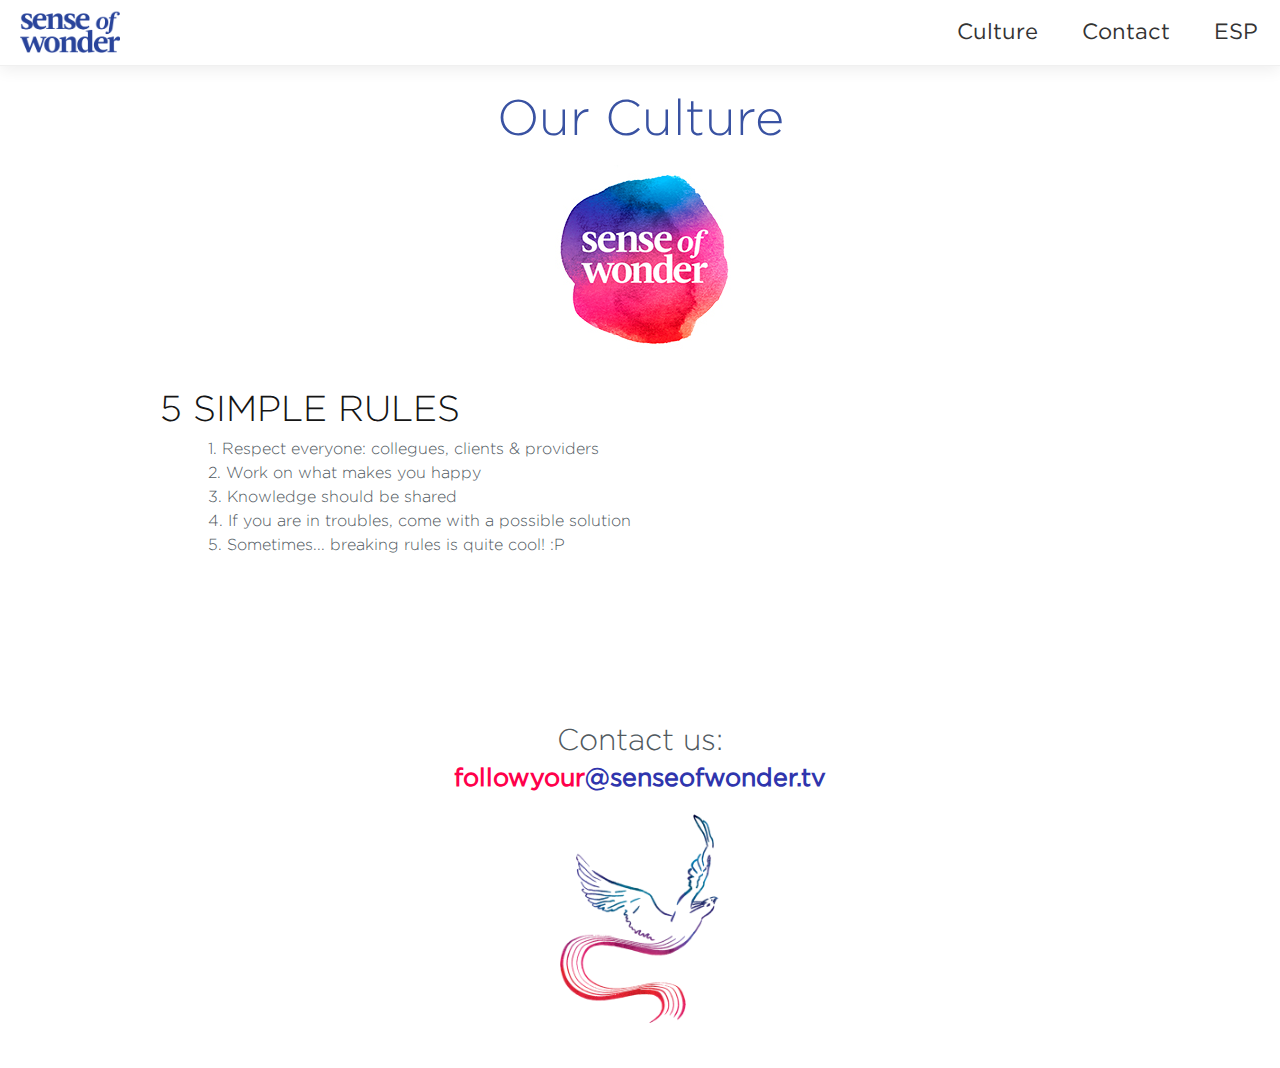
==== commit 4b13f137: "Adding v3" ====
--- a/culture.html
+++ b/culture.html
@@ -53,7 +53,7 @@
 			<nav class="nav-collapse">
 				<ul>
 					<li class="menu-item"><a href="culture.html" data-scroll>Culture</a></li>
-					<li class="menu-item"><a href="index.html#contact" data-scroll>Contacts</a></li>
+					<li class="menu-item"><a href="index.html#contact" data-scroll>Contact</a></li>
 					<li class="menu-item"><a href="#" data-scroll>ESP</a></li>
 					
 				</ul>
@@ -62,111 +62,32 @@
 		
 		<!-- START PAGE WRAP -->    
 		
-		<center><h1 style="margin-top:40px; margin-bottom:40px;color: #3952a2; font-size:50px;"> Culture Section</h1></center>
+		<center><h2 style="margin-top:80px; margin-bottom:10px;color: #3952a2; font-size:50px;"> Our Culture</h2></center>
 		
 		
 		<div class="container">		
 			
 			<div class="post">
 				<div class="post-media">                   
-					<a href="#"><img src="images/culture/blog1.jpg" alt="portfolio slider"></a>                    
+					 <center><a href="#"><img src="images/culture/blog1.jpg" alt="portfolio slider"></a></center>                    
 				</div>
 				
 				<div class="post-title">
-					<a href="blog-single.html">Post with Featured Image</a>
+					<a>5 SIMPLE RULES</a>
 				</div>
 				
 				
 				<div class="post-content">
-					<p>Sed ligula magna, porta in scelerisque ac, gravida fringilla sapien. Sed tempus urna in sem ultricies vehicula vulputate purus ultrices. Aenean orci libero, scelerisque non feugiat gravida, dignissim ut tortor. Phasellus et nulla eros.</p>
-					<p>Proin turpis nulla, adipiscing ut sagittis id, semper auctor orci. Suspendisse imperdiet placerat magna, mattis pulvinar nibh placerat eu. Etiam urna odio, pretium id commodo at, pharetra quis enim. Etiam auctor, urna ac iaculis mollis, neque odio pulvinar ante, ac vulputate metus nisi vel tellus.</p>
+					<p>1. Respect everyone: collegues, clients & providers</p>
+					<p>2. Work on what makes you happy</p>
+					<p>3. Knowledge should be shared</p>
+					<p>4. If you are in troubles, come with a possible solution</p>
+				    <p>5. Sometimes... breaking rules is quite cool! :P</p>
+				</div>
+			
 				</div>
 				
-				<div class="post-tags styled-list">
-					<i class="icon-tags"></i>
-					<ul>
-						<li><a href="#">Design</a></li>
-						<li><a href="#">Branding</a></li>
-						<li><a href="#">Typography</a></li>
-					</ul>
-				</div>
-				
-			</div>
 			
-			
-			<div class="post">
-				<div class="post-media">                   
-					<div class="flexslider">
-						<ul class="slides">
-							<li>
-								<img src="images/culture/blog2.jpg" alt="portfolio slider" />
-								<p class="flex-caption">Enter Any Description here.</p>
-							</li>
-							<li>
-								<a href="#"><img src="images/blog/blog3.jpg" alt="portfolio slider" /></a>
-								<p class="flex-caption">This image is wrapped in a link!</p>
-							</li>
-							<li>
-								<img src="images/culture/blog4.jpg" alt="portfolio slider" />
-							</li>
-						</ul>
-					</div>                     
-				</div>                
-				
-				<div class="post-title">
-					<a href="blog-single.html">Post with Slider.</a>
-				</div>
-				
-				
-				
-				<div class="post-content">
-					<p>Sed ligula magna, porta in scelerisque ac, gravida fringilla sapien. Sed tempus urna in sem ultricies vehicula vulputate purus ultrices. Aenean orci libero, scelerisque non feugiat gravida, dignissim ut tortor. Phasellus et nulla eros.</p>
-					<p>Morbi suscipit interdum molestie. Aenean fringilla dui magna. Pellentesque habitant morbi tristique senectus et netus et malesuada fames ac turpis egestas. Lorem ipsum dolor sit amet, consectetur adipiscing elit. Maecenas ac augue at erat hendrerit dictum. Praesent porta, purus eget sagittis imperdiet, nulla mi ullamcorper metus, id hendrerit metus diam vitae est.</p>
-				</div>
-				
-				<div class="post-tags">
-					<i class="icon-tags"></i>
-					<ul>
-						<li><a href="#">Design</a></li>
-						<li><a href="#">Branding</a></li>
-						<li><a href="#">Typography</a></li>
-					</ul>
-				</div>
-			</div>
-			
-			
-			<div class="post">
-				
-				<div class="post-media">                   
-					<iframe src="http://player.vimeo.com/video/56676680" frameborder="0" webkitallowfullscreen="" mozallowfullscreen="" allowfullscreen="" id="fitvid418701"></iframe>                     
-				</div>                  
-				<div class="post-title">
-					<a href="blog-single.html">Post with Vimeo Video</a>
-				</div>
-				
-				
-				
-				<div class="post-content">
-					<p>Phasellus a nisi urna, facilisis facilisis diam. Vivamus enim ligula, sollicitudin nec porttitor nec, commodo vel justo. Nunc in mattis ipsum. Mauris accumsan pretium diam, sit amet iaculis purus ullamcorper ac. Donec pulvinar metus a ipsum varius suscipit. Mauris ut nisi at tortor molestie rhoncus ultrices quis nisi.</p>
-					<p>Proin turpis nulla, adipiscing ut sagittis id, semper auctor orci. Suspendisse imperdiet placerat magna, mattis pulvinar nibh placerat eu. Etiam urna odio, pretium id commodo at, pharetra quis enim. Etiam auctor, urna ac iaculis mollis, neque odio pulvinar ante, ac vulputate metus nisi vel tellus.</p>
-				</div>
-				
-				<div class="post-tags">
-					<i class="icon-tags"></i>
-					<ul>
-						<li><a href="#">Design</a></li>
-						<li><a href="#">Branding</a></li>
-						<li><a href="#">Typography</a></li>
-					</ul>
-				</div>
-			</div>	
-			
-		</div>
-		
-		
-		
-		
-		
 		
 		<!-- START CONTACT SECTION -->
 		<div id="contact" class="page">
@@ -176,7 +97,7 @@
 					<div class="sixteen columns">            
 						<!-- START TITLE -->	            
 						<div class="title">
-							<h2>Contact Us</h2>
+							<h3>Contact us:</h3>
 							<div class="subtitle">
 							<a href="mailto:followyour@senseofwonder.tv" target="_blank" <span style="color:#ff004b;">followyour</span><span style="color:#2f35ad;">@senseofwonder.tv</span></a>
 						</div><!-- END SUBTITLE -->
@@ -187,7 +108,7 @@
 		</div><!-- END CONTAINER -->  	
 		<!-- START LOGO -->	
 		
-		<img src="images/fenix.png"  style="width:100px; margin-top:-25px; margin-bottom:30px;"  />
+		<img src="images/fenix.png"  style="width:180px; margin-top:-25px; margin-bottom:30px;"  />
 		
 		<!-- END LOGO -->
 	</div><!-- END CONTAINER -->
--- a/css/style.css
+++ b/css/style.css
@@ -2010,7 +2010,7 @@
   background: rgba(0,0,0,.15);
   color: #fff;
   text-rendering: optimizeLegibility;
-  border-radius: 5px; 
+  border-radius: 10px; 
 }
 table#miyazaki caption { 
   font-size: 1rem; color: #444;
@@ -2030,8 +2030,8 @@
   color: #444; background: #FFFFFF; 
 }
 table#miyazaki tbody tr:not(:last-child) { 
-  border-top: 1px solid #ddd;
-  border-bottom: 1px solid #ddd;  
+  border-top: 3px solid #ddd;
+  border-bottom: 3px solid #ddd;  
 }
 
 @media screen and (max-width: 600px) {
